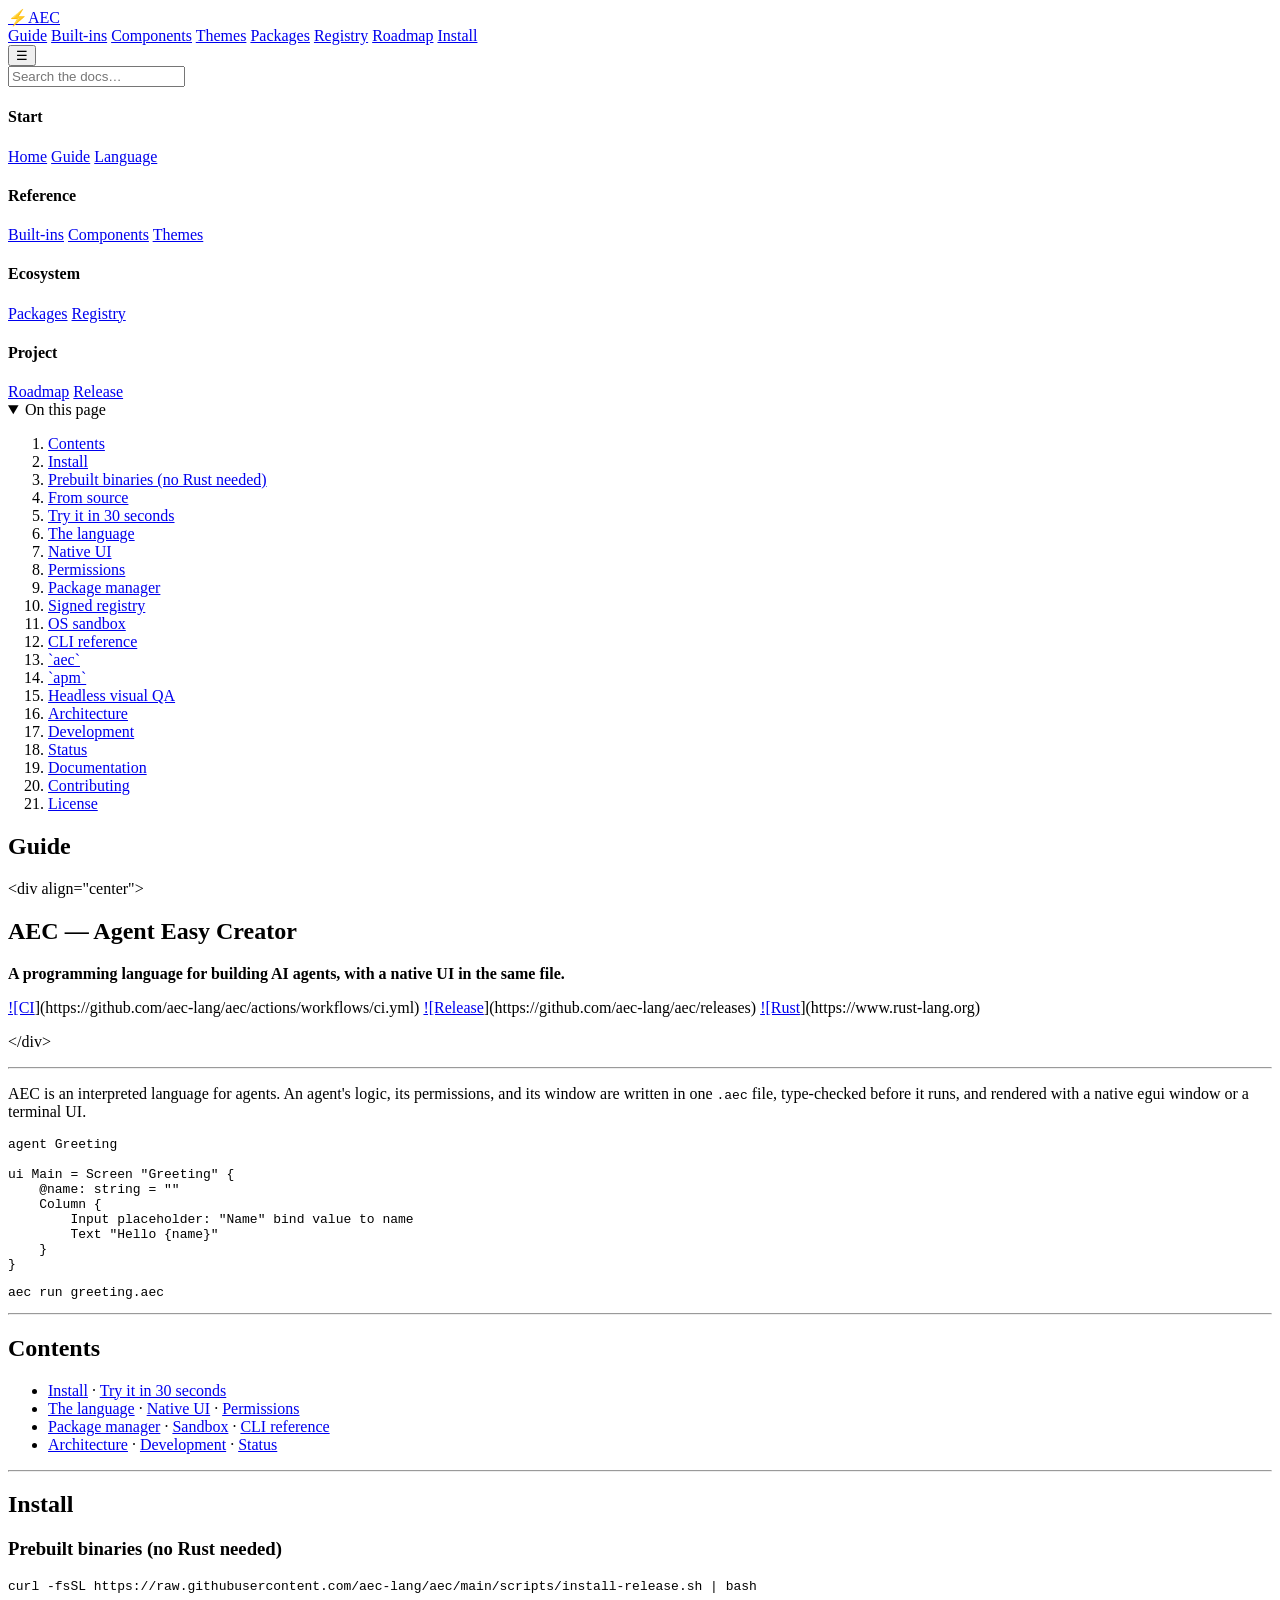
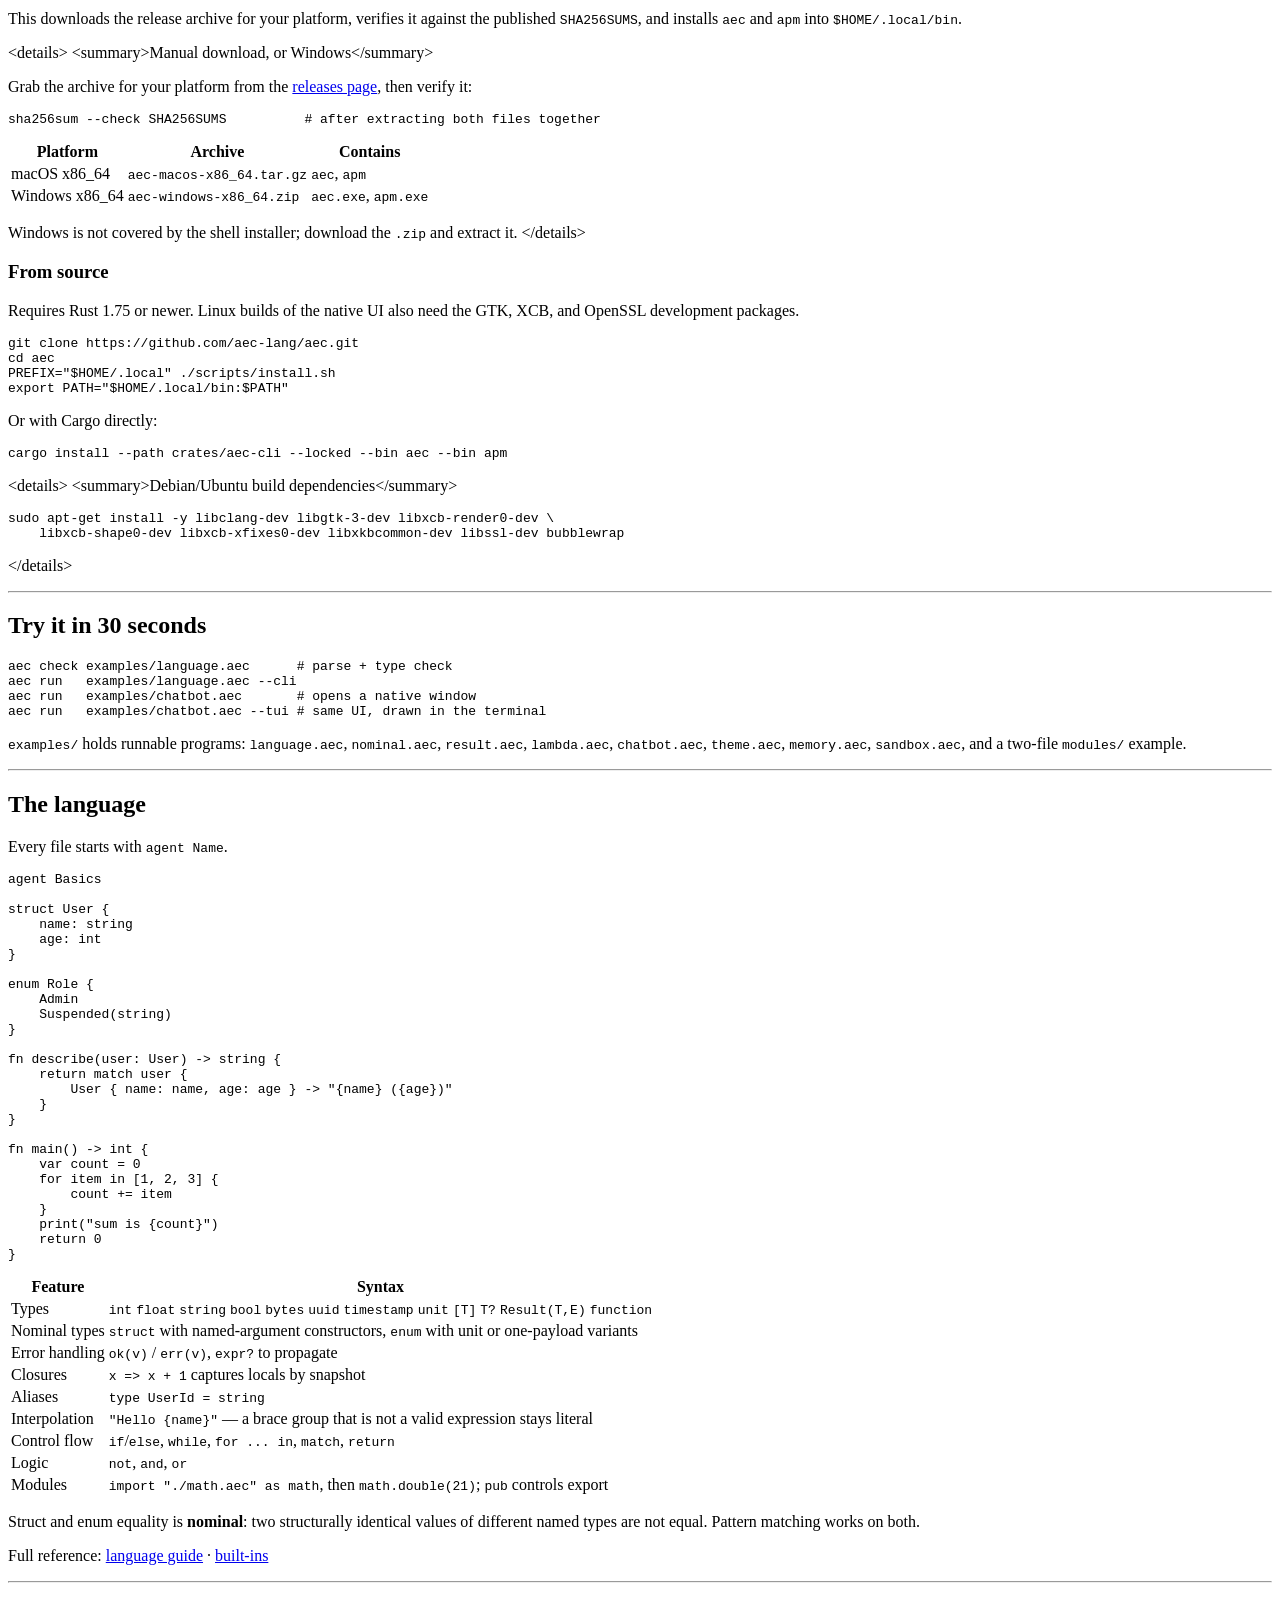
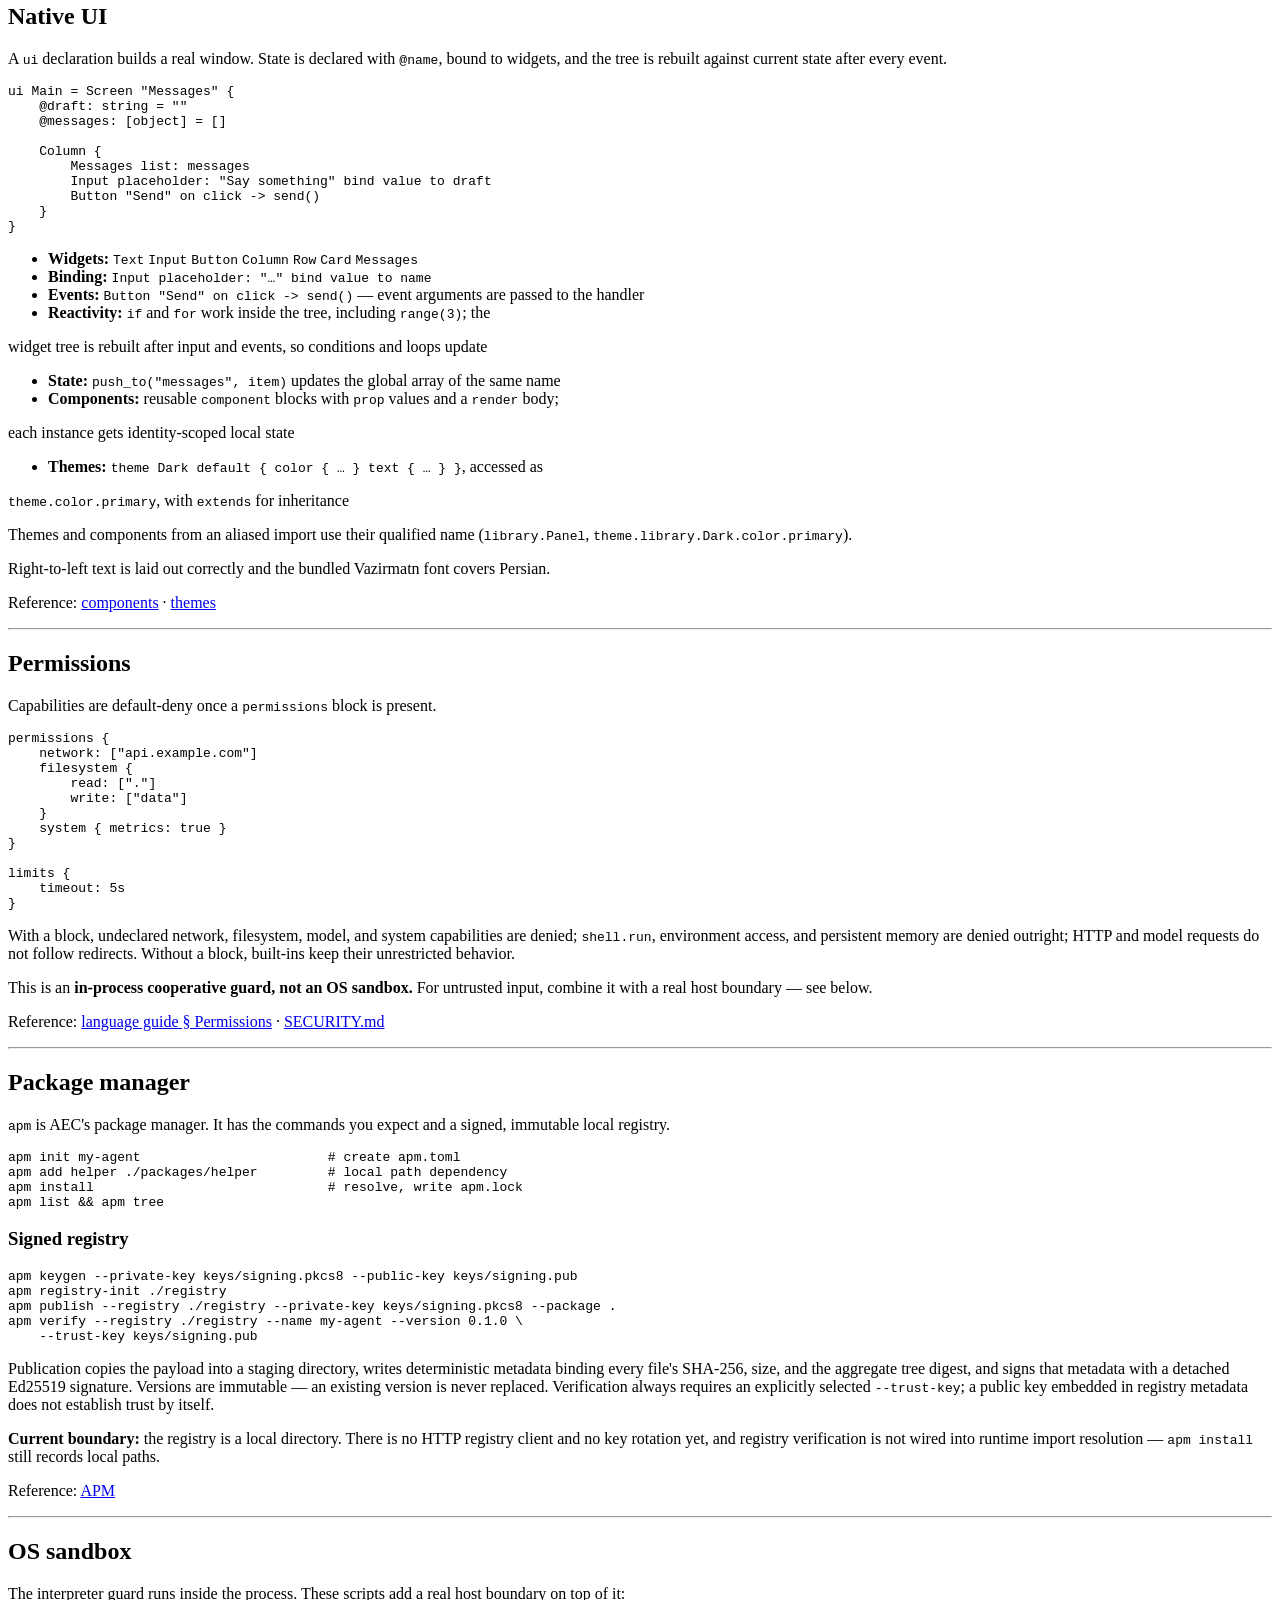
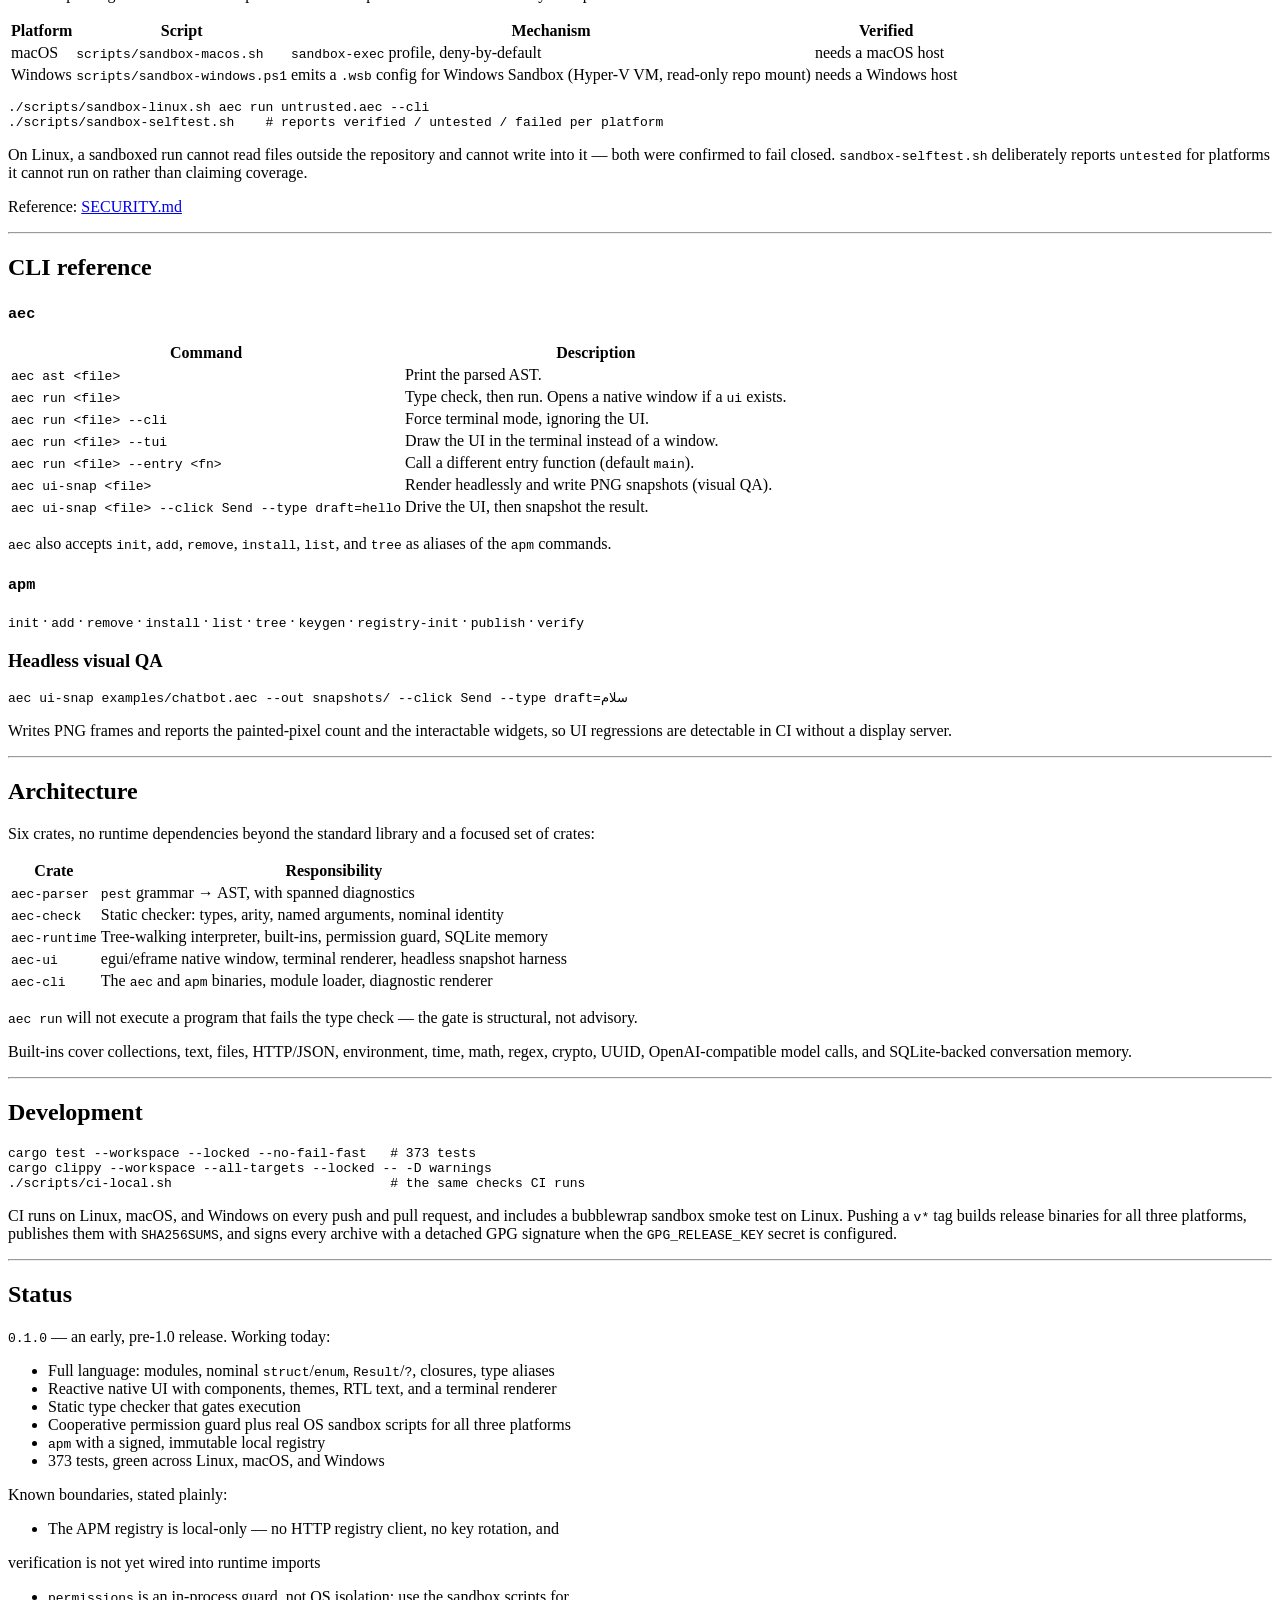
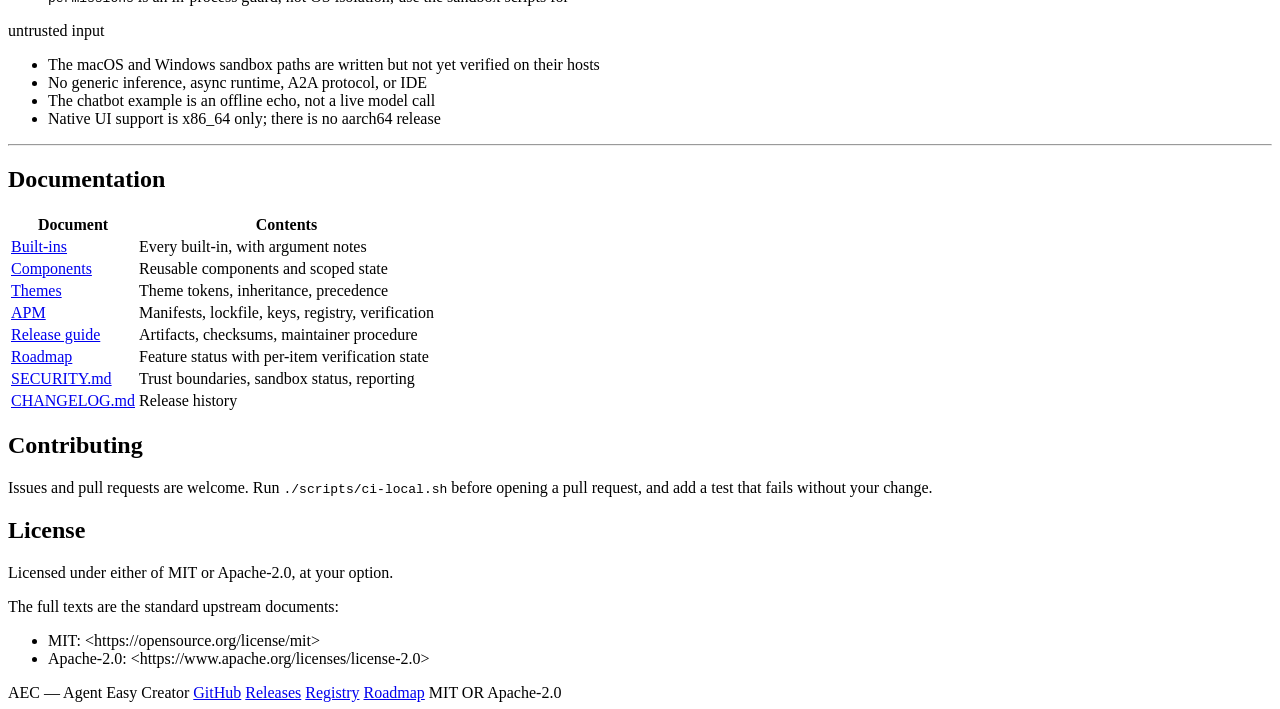
==== website/guide.html @ 6213dba9 "feat: make the release real, and the roadmap honest The previous session reported 100% by editing ro" ====
<!DOCTYPE html>
<html lang="en" dir="ltr">
<head>
<meta charset="utf-8" />
<meta name="viewport" content="width=device-width, initial-scale=1" />
<title>Guide — AEC</title>
<meta name="description" content="Guide for the AEC programming language." />
<link rel="icon" href="data:image/svg+xml,<svg xmlns='http://www.w3.org/2000/svg' viewBox='0 0 100 100'><text y='.9em' font-size='90'>⚡</text></svg>" />
<link rel="stylesheet" href="/assets/site.css" />
</head>
<body>

<header class="nav">
  <a class="brand" href="/"><span class="logo">⚡</span><span>AEC</span></a>
  <nav>
    <a href="/guide.html">Guide</a>
    <a href="/stdlib.html">Built-ins</a>
    <a href="/components.html">Components</a>
    <a href="/themes.html">Themes</a>
    <a href="/apm.html">Packages</a>
    <a href="/registry.html">Registry</a>
    <a href="/roadmap.html">Roadmap</a>
    <a class="cta" href="/guide.html#install">Install</a>
  </nav>
  <button class="burger" id="burger" aria-label="Menu">☰</button>
</header>

<main class="docs">
  <aside class="side">
    <div class="search">
      <input id="q" type="search" placeholder="Search the docs…" autocomplete="off" />
      <div class="results" id="results"></div>
    </div>

    <div class="side-group">
      <h4>Start</h4>
      <nav>
        <a href="/index.html">Home</a>
        <a href="/guide.html">Guide</a>
        <a href="/language.html">Language</a>
      </nav>
    </div>

    <div class="side-group">
      <h4>Reference</h4>
      <nav>
        <a href="/stdlib.html">Built-ins</a>
        <a href="/components.html">Components</a>
        <a href="/themes.html">Themes</a>
      </nav>
    </div>

    <div class="side-group">
      <h4>Ecosystem</h4>
      <nav>
        <a href="/apm.html">Packages</a>
        <a href="/registry.html">Registry</a>
      </nav>
    </div>

    <div class="side-group">
      <h4>Project</h4>
      <nav>
        <a href="/roadmap.html">Roadmap</a>
        <a href="/release.html">Release</a>
      </nav>
    </div>
  </aside>
  <article class="prose">

  <details class="toc" open>
    <summary>On this page</summary>
    <ol>
      <li><a href="#contents">Contents</a></li>
      <li><a href="#install">Install</a></li>
      <li><a href="#prebuilt-binaries-no-rust-needed">Prebuilt binaries (no Rust needed)</a></li>
      <li><a href="#from-source">From source</a></li>
      <li><a href="#try-it-in-30-seconds">Try it in 30 seconds</a></li>
      <li><a href="#the-language">The language</a></li>
      <li><a href="#native-ui">Native UI</a></li>
      <li><a href="#permissions">Permissions</a></li>
      <li><a href="#package-manager">Package manager</a></li>
      <li><a href="#signed-registry">Signed registry</a></li>
      <li><a href="#os-sandbox">OS sandbox</a></li>
      <li><a href="#cli-reference">CLI reference</a></li>
      <li><a href="#aec">`aec`</a></li>
      <li><a href="#apm">`apm`</a></li>
      <li><a href="#headless-visual-qa">Headless visual QA</a></li>
      <li><a href="#architecture">Architecture</a></li>
      <li><a href="#development">Development</a></li>
      <li><a href="#status">Status</a></li>
      <li><a href="#documentation">Documentation</a></li>
      <li><a href="#contributing">Contributing</a></li>
      <li><a href="#license">License</a></li>
    </ol>
  </details>
<h1 id="guide">Guide</h1>
<p>&lt;div align=&quot;center&quot;&gt;</p>
<h1 id="aec-agent-easy-creator">AEC — Agent Easy Creator</h1>
<p><strong>A programming language for building AI agents, with a native UI in the same file.</strong></p>
<p><a href="https://github.com/aec-lang/aec/workflows/AEC%20CI/badge.svg" target="_blank" rel="noopener">![CI</a>](https://github.com/aec-lang/aec/actions/workflows/ci.yml) <a href="https://img.shields.io/github/v/release/aec-lang/aec?label=release" target="_blank" rel="noopener">![Release</a>](https://github.com/aec-lang/aec/releases) <a href="https://img.shields.io/badge/rust-1.75%2B-orange" target="_blank" rel="noopener">![Rust</a>](https://www.rust-lang.org)</p>
<p>&lt;/div&gt;</p>
<hr />
<p>AEC is an interpreted language for agents. An agent's logic, its permissions, and its window are written in one <code>.aec</code> file, type-checked before it runs, and rendered with a native egui window or a terminal UI.</p>
<pre><code class="lang-aec">agent Greeting

ui Main = Screen &quot;Greeting&quot; {
    @name: string = &quot;&quot;
    Column {
        Input placeholder: &quot;Name&quot; bind value to name
        Text &quot;Hello {name}&quot;
    }
}</code></pre>
<pre><code class="lang-sh">aec run greeting.aec</code></pre>
<hr />
<h2 id="contents">Contents</h2>
<ul>
<li><a href="#install">Install</a> · <a href="#try-it-in-30-seconds">Try it in 30 seconds</a></li>
<li><a href="#the-language">The language</a> · <a href="#native-ui">Native UI</a> · <a href="#permissions">Permissions</a></li>
<li><a href="#package-manager">Package manager</a> · <a href="#os-sandbox">Sandbox</a> · <a href="#cli-reference">CLI reference</a></li>
<li><a href="#architecture">Architecture</a> · <a href="#development">Development</a> · <a href="#status">Status</a></li>
</ul>
<hr />
<h2 id="install">Install</h2>
<h3 id="prebuilt-binaries-no-rust-needed">Prebuilt binaries (no Rust needed)</h3>
<pre><code class="lang-sh">curl -fsSL https://raw.githubusercontent.com/aec-lang/aec/main/scripts/install-release.sh | bash</code></pre>
<p>This downloads the release archive for your platform, verifies it against the published <code>SHA256SUMS</code>, and installs <code>aec</code> and <code>apm</code> into <code>$HOME/.local/bin</code>.</p>
<p>&lt;details&gt; &lt;summary&gt;Manual download, or Windows&lt;/summary&gt;</p>
<p>Grab the archive for your platform from the <a href="https://github.com/aec-lang/aec/releases" target="_blank" rel="noopener">releases page</a>, then verify it:</p>
<pre><code class="lang-sh">sha256sum --check SHA256SUMS          # after extracting both files together</code></pre>
<table><thead><tr>
<th>Platform</th>
<th>Archive</th>
<th>Contains</th>
</tr></thead><tbody>
<tr>
<td>macOS x86_64</td>
<td><code>aec-macos-x86_64.tar.gz</code></td>
<td><code>aec</code>, <code>apm</code></td>
</tr>
<tr>
<td>Windows x86_64</td>
<td><code>aec-windows-x86_64.zip</code></td>
<td><code>aec.exe</code>, <code>apm.exe</code></td>
</tr>
</tbody></table>
<p>Windows is not covered by the shell installer; download the <code>.zip</code> and extract it. &lt;/details&gt;</p>
<h3 id="from-source">From source</h3>
<p>Requires Rust 1.75 or newer. Linux builds of the native UI also need the GTK, XCB, and OpenSSL development packages.</p>
<pre><code class="lang-sh">git clone https://github.com/aec-lang/aec.git
cd aec
PREFIX=&quot;$HOME/.local&quot; ./scripts/install.sh
export PATH=&quot;$HOME/.local/bin:$PATH&quot;</code></pre>
<p>Or with Cargo directly:</p>
<pre><code class="lang-sh">cargo install --path crates/aec-cli --locked --bin aec --bin apm</code></pre>
<p>&lt;details&gt; &lt;summary&gt;Debian/Ubuntu build dependencies&lt;/summary&gt;</p>
<pre><code class="lang-sh">sudo apt-get install -y libclang-dev libgtk-3-dev libxcb-render0-dev \
    libxcb-shape0-dev libxcb-xfixes0-dev libxkbcommon-dev libssl-dev bubblewrap</code></pre>
<p>&lt;/details&gt;</p>
<hr />
<h2 id="try-it-in-30-seconds">Try it in 30 seconds</h2>
<pre><code class="lang-sh">aec check examples/language.aec      # parse + type check
aec run   examples/language.aec --cli
aec run   examples/chatbot.aec       # opens a native window
aec run   examples/chatbot.aec --tui # same UI, drawn in the terminal</code></pre>
<p><code>examples/</code> holds runnable programs: <code>language.aec</code>, <code>nominal.aec</code>, <code>result.aec</code>, <code>lambda.aec</code>, <code>chatbot.aec</code>, <code>theme.aec</code>, <code>memory.aec</code>, <code>sandbox.aec</code>, and a two-file <code>modules/</code> example.</p>
<hr />
<h2 id="the-language">The language</h2>
<p>Every file starts with <code>agent Name</code>.</p>
<pre><code class="lang-aec">agent Basics

struct User {
    name: string
    age: int
}

enum Role {
    Admin
    Suspended(string)
}

fn describe(user: User) -&gt; string {
    return match user {
        User { name: name, age: age } -&gt; &quot;{name} ({age})&quot;
    }
}

fn main() -&gt; int {
    var count = 0
    for item in [1, 2, 3] {
        count += item
    }
    print(&quot;sum is {count}&quot;)
    return 0
}</code></pre>
<table><thead><tr>
<th>Feature</th>
<th>Syntax</th>
</tr></thead><tbody>
<tr>
<td>Types</td>
<td><code>int</code> <code>float</code> <code>string</code> <code>bool</code> <code>bytes</code> <code>uuid</code> <code>timestamp</code> <code>unit</code> <code>[T]</code> <code>T?</code> <code>Result(T,E)</code> <code>function</code></td>
</tr>
<tr>
<td>Nominal types</td>
<td><code>struct</code> with named-argument constructors, <code>enum</code> with unit or one-payload variants</td>
</tr>
<tr>
<td>Error handling</td>
<td><code>ok(v)</code> / <code>err(v)</code>, <code>expr?</code> to propagate</td>
</tr>
<tr>
<td>Closures</td>
<td><code>x =&gt; x + 1</code> captures locals by snapshot</td>
</tr>
<tr>
<td>Aliases</td>
<td><code>type UserId = string</code></td>
</tr>
<tr>
<td>Interpolation</td>
<td><code>&quot;Hello {name}&quot;</code> — a brace group that is not a valid expression stays literal</td>
</tr>
<tr>
<td>Control flow</td>
<td><code>if</code>/<code>else</code>, <code>while</code>, <code>for ... in</code>, <code>match</code>, <code>return</code></td>
</tr>
<tr>
<td>Logic</td>
<td><code>not</code>, <code>and</code>, <code>or</code></td>
</tr>
<tr>
<td>Modules</td>
<td><code>import &quot;./math.aec&quot; as math</code>, then <code>math.double(21)</code>; <code>pub</code> controls export</td>
</tr>
</tbody></table>
<p>Struct and enum equality is <strong>nominal</strong>: two structurally identical values of different named types are not equal. Pattern matching works on both.</p>
<p>Full reference: <a href="docs/language.md">language guide</a> · <a href="docs/stdlib.md">built-ins</a></p>
<hr />
<h2 id="native-ui">Native UI</h2>
<p>A <code>ui</code> declaration builds a real window. State is declared with <code>@name</code>, bound to widgets, and the tree is rebuilt against current state after every event.</p>
<pre><code class="lang-aec">ui Main = Screen &quot;Messages&quot; {
    @draft: string = &quot;&quot;
    @messages: [object] = []

    Column {
        Messages list: messages
        Input placeholder: &quot;Say something&quot; bind value to draft
        Button &quot;Send&quot; on click -&gt; send()
    }
}</code></pre>
<ul>
<li><strong>Widgets:</strong> <code>Text</code> <code>Input</code> <code>Button</code> <code>Column</code> <code>Row</code> <code>Card</code> <code>Messages</code></li>
<li><strong>Binding:</strong> <code>Input placeholder: &quot;…&quot; bind value to name</code></li>
<li><strong>Events:</strong> <code>Button &quot;Send&quot; on click -&gt; send()</code> — event arguments are passed to the handler</li>
<li><strong>Reactivity:</strong> <code>if</code> and <code>for</code> work inside the tree, including <code>range(3)</code>; the</li>
</ul>
<p>widget tree is rebuilt after input and events, so conditions and loops update</p>
<ul>
<li><strong>State:</strong> <code>push_to(&quot;messages&quot;, item)</code> updates the global array of the same name</li>
<li><strong>Components:</strong> reusable <code>component</code> blocks with <code>prop</code> values and a <code>render</code> body;</li>
</ul>
<p>each instance gets identity-scoped local state</p>
<ul>
<li><strong>Themes:</strong> <code>theme Dark default { color { … } text { … } }</code>, accessed as</li>
</ul>
<p><code>theme.color.primary</code>, with <code>extends</code> for inheritance</p>
<p>Themes and components from an aliased import use their qualified name (<code>library.Panel</code>, <code>theme.library.Dark.color.primary</code>).</p>
<p>Right-to-left text is laid out correctly and the bundled Vazirmatn font covers Persian.</p>
<p>Reference: <a href="docs/components.md">components</a> · <a href="docs/themes.md">themes</a></p>
<hr />
<h2 id="permissions">Permissions</h2>
<p>Capabilities are default-deny once a <code>permissions</code> block is present.</p>
<pre><code class="lang-aec">permissions {
    network: [&quot;api.example.com&quot;]
    filesystem {
        read: [&quot;.&quot;]
        write: [&quot;data&quot;]
    }
    system { metrics: true }
}

limits {
    timeout: 5s
}</code></pre>
<p>With a block, undeclared network, filesystem, model, and system capabilities are denied; <code>shell.run</code>, environment access, and persistent memory are denied outright; HTTP and model requests do not follow redirects. Without a block, built-ins keep their unrestricted behavior.</p>
<p>This is an <strong>in-process cooperative guard, not an OS sandbox.</strong> For untrusted input, combine it with a real host boundary — see below.</p>
<p>Reference: <a href="docs/language.md#permissions">language guide § Permissions</a> · <a href="SECURITY.md">SECURITY.md</a></p>
<hr />
<h2 id="package-manager">Package manager</h2>
<p><code>apm</code> is AEC's package manager. It has the commands you expect and a signed, immutable local registry.</p>
<pre><code class="lang-sh">apm init my-agent                        # create apm.toml
apm add helper ./packages/helper         # local path dependency
apm install                              # resolve, write apm.lock
apm list &amp;&amp; apm tree</code></pre>
<h3 id="signed-registry">Signed registry</h3>
<pre><code class="lang-sh">apm keygen --private-key keys/signing.pkcs8 --public-key keys/signing.pub
apm registry-init ./registry
apm publish --registry ./registry --private-key keys/signing.pkcs8 --package .
apm verify --registry ./registry --name my-agent --version 0.1.0 \
    --trust-key keys/signing.pub</code></pre>
<p>Publication copies the payload into a staging directory, writes deterministic metadata binding every file's SHA-256, size, and the aggregate tree digest, and signs that metadata with a detached Ed25519 signature. Versions are immutable — an existing version is never replaced. Verification always requires an explicitly selected <code>--trust-key</code>; a public key embedded in registry metadata does not establish trust by itself.</p>
<p><strong>Current boundary:</strong> the registry is a local directory. There is no HTTP registry client and no key rotation yet, and registry verification is not wired into runtime import resolution — <code>apm install</code> still records local paths.</p>
<p>Reference: <a href="docs/apm.md">APM</a></p>
<hr />
<h2 id="os-sandbox">OS sandbox</h2>
<p>The interpreter guard runs inside the process. These scripts add a real host boundary on top of it:</p>
<table><thead><tr>
<th>Platform</th>
<th>Script</th>
<th>Mechanism</th>
<th>Verified</th>
</tr></thead><tbody>
<tr>
<td>macOS</td>
<td><code>scripts/sandbox-macos.sh</code></td>
<td><code>sandbox-exec</code> profile, deny-by-default</td>
<td>needs a macOS host</td>
</tr>
<tr>
<td>Windows</td>
<td><code>scripts/sandbox-windows.ps1</code></td>
<td>emits a <code>.wsb</code> config for Windows Sandbox (Hyper-V VM, read-only repo mount)</td>
<td>needs a Windows host</td>
</tr>
</tbody></table>
<pre><code class="lang-sh">./scripts/sandbox-linux.sh aec run untrusted.aec --cli
./scripts/sandbox-selftest.sh    # reports verified / untested / failed per platform</code></pre>
<p>On Linux, a sandboxed run cannot read files outside the repository and cannot write into it — both were confirmed to fail closed. <code>sandbox-selftest.sh</code> deliberately reports <code>untested</code> for platforms it cannot run on rather than claiming coverage.</p>
<p>Reference: <a href="SECURITY.md">SECURITY.md</a></p>
<hr />
<h2 id="cli-reference">CLI reference</h2>
<h3 id="aec"><code>aec</code></h3>
<table><thead><tr>
<th>Command</th>
<th>Description</th>
</tr></thead><tbody>
<tr>
<td><code>aec ast &lt;file&gt;</code></td>
<td>Print the parsed AST.</td>
</tr>
<tr>
<td><code>aec run &lt;file&gt;</code></td>
<td>Type check, then run. Opens a native window if a <code>ui</code> exists.</td>
</tr>
<tr>
<td><code>aec run &lt;file&gt; --cli</code></td>
<td>Force terminal mode, ignoring the UI.</td>
</tr>
<tr>
<td><code>aec run &lt;file&gt; --tui</code></td>
<td>Draw the UI in the terminal instead of a window.</td>
</tr>
<tr>
<td><code>aec run &lt;file&gt; --entry &lt;fn&gt;</code></td>
<td>Call a different entry function (default <code>main</code>).</td>
</tr>
<tr>
<td><code>aec ui-snap &lt;file&gt;</code></td>
<td>Render headlessly and write PNG snapshots (visual QA).</td>
</tr>
<tr>
<td><code>aec ui-snap &lt;file&gt; --click Send --type draft=hello</code></td>
<td>Drive the UI, then snapshot the result.</td>
</tr>
</tbody></table>
<p><code>aec</code> also accepts <code>init</code>, <code>add</code>, <code>remove</code>, <code>install</code>, <code>list</code>, and <code>tree</code> as aliases of the <code>apm</code> commands.</p>
<h3 id="apm"><code>apm</code></h3>
<p><code>init</code> · <code>add</code> · <code>remove</code> · <code>install</code> · <code>list</code> · <code>tree</code> · <code>keygen</code> · <code>registry-init</code> · <code>publish</code> · <code>verify</code></p>
<h3 id="headless-visual-qa">Headless visual QA</h3>
<pre><code class="lang-sh">aec ui-snap examples/chatbot.aec --out snapshots/ --click Send --type draft=سلام</code></pre>
<p>Writes PNG frames and reports the painted-pixel count and the interactable widgets, so UI regressions are detectable in CI without a display server.</p>
<hr />
<h2 id="architecture">Architecture</h2>
<p>Six crates, no runtime dependencies beyond the standard library and a focused set of crates:</p>
<table><thead><tr>
<th>Crate</th>
<th>Responsibility</th>
</tr></thead><tbody>
<tr>
<td><code>aec-parser</code></td>
<td><code>pest</code> grammar → AST, with spanned diagnostics</td>
</tr>
<tr>
<td><code>aec-check</code></td>
<td>Static checker: types, arity, named arguments, nominal identity</td>
</tr>
<tr>
<td><code>aec-runtime</code></td>
<td>Tree-walking interpreter, built-ins, permission guard, SQLite memory</td>
</tr>
<tr>
<td><code>aec-ui</code></td>
<td>egui/eframe native window, terminal renderer, headless snapshot harness</td>
</tr>
<tr>
<td><code>aec-cli</code></td>
<td>The <code>aec</code> and <code>apm</code> binaries, module loader, diagnostic renderer</td>
</tr>
</tbody></table>
<p><code>aec run</code> will not execute a program that fails the type check — the gate is structural, not advisory.</p>
<p>Built-ins cover collections, text, files, HTTP/JSON, environment, time, math, regex, crypto, UUID, OpenAI-compatible model calls, and SQLite-backed conversation memory.</p>
<hr />
<h2 id="development">Development</h2>
<pre><code class="lang-sh">cargo test --workspace --locked --no-fail-fast   # 373 tests
cargo clippy --workspace --all-targets --locked -- -D warnings
./scripts/ci-local.sh                            # the same checks CI runs</code></pre>
<p>CI runs on Linux, macOS, and Windows on every push and pull request, and includes a bubblewrap sandbox smoke test on Linux. Pushing a <code>v*</code> tag builds release binaries for all three platforms, publishes them with <code>SHA256SUMS</code>, and signs every archive with a detached GPG signature when the <code>GPG_RELEASE_KEY</code> secret is configured.</p>
<hr />
<h2 id="status">Status</h2>
<p><code>0.1.0</code> — an early, pre-1.0 release. Working today:</p>
<ul>
<li>Full language: modules, nominal <code>struct</code>/<code>enum</code>, <code>Result</code>/<code>?</code>, closures, type aliases</li>
<li>Reactive native UI with components, themes, RTL text, and a terminal renderer</li>
<li>Static type checker that gates execution</li>
<li>Cooperative permission guard plus real OS sandbox scripts for all three platforms</li>
<li><code>apm</code> with a signed, immutable local registry</li>
<li>373 tests, green across Linux, macOS, and Windows</li>
</ul>
<p>Known boundaries, stated plainly:</p>
<ul>
<li>The APM registry is local-only — no HTTP registry client, no key rotation, and</li>
</ul>
<p>verification is not yet wired into runtime imports</p>
<ul>
<li><code>permissions</code> is an in-process guard, not OS isolation; use the sandbox scripts for</li>
</ul>
<p>untrusted input</p>
<ul>
<li>The macOS and Windows sandbox paths are written but not yet verified on their hosts</li>
<li>No generic inference, async runtime, A2A protocol, or IDE</li>
<li>The chatbot example is an offline echo, not a live model call</li>
<li>Native UI support is x86_64 only; there is no aarch64 release</li>
</ul>
<hr />
<h2 id="documentation">Documentation</h2>
<table><thead><tr>
<th>Document</th>
<th>Contents</th>
</tr></thead><tbody>
<tr>
<td><a href="docs/stdlib.md">Built-ins</a></td>
<td>Every built-in, with argument notes</td>
</tr>
<tr>
<td><a href="docs/components.md">Components</a></td>
<td>Reusable components and scoped state</td>
</tr>
<tr>
<td><a href="docs/themes.md">Themes</a></td>
<td>Theme tokens, inheritance, precedence</td>
</tr>
<tr>
<td><a href="docs/apm.md">APM</a></td>
<td>Manifests, lockfile, keys, registry, verification</td>
</tr>
<tr>
<td><a href="docs/release.md">Release guide</a></td>
<td>Artifacts, checksums, maintainer procedure</td>
</tr>
<tr>
<td><a href="docs/roadmap.html">Roadmap</a></td>
<td>Feature status with per-item verification state</td>
</tr>
<tr>
<td><a href="SECURITY.md">SECURITY.md</a></td>
<td>Trust boundaries, sandbox status, reporting</td>
</tr>
<tr>
<td><a href="CHANGELOG.md">CHANGELOG.md</a></td>
<td>Release history</td>
</tr>
</tbody></table>
<h2 id="contributing">Contributing</h2>
<p>Issues and pull requests are welcome. Run <code>./scripts/ci-local.sh</code> before opening a pull request, and add a test that fails without your change.</p>
<h2 id="license">License</h2>
<p>Licensed under either of MIT or Apache-2.0, at your option.</p>
<p>The full texts are the standard upstream documents:</p>
<ul>
<li>MIT: &lt;https://opensource.org/license/mit&gt;</li>
<li>Apache-2.0: &lt;https://www.apache.org/licenses/license-2.0&gt;</li>
</ul>
  </article>
</main>

<footer>
  <div class="foot">
    <span>AEC — Agent Easy Creator</span>
    <span class="links">
      <a href="https://github.com/aec-lang/aec">GitHub</a>
      <a href="https://github.com/aec-lang/aec/releases">Releases</a>
      <a href="/registry.html">Registry</a>
      <a href="/roadmap.html">Roadmap</a>
    </span>
    <span class="lic">MIT OR Apache-2.0</span>
  </div>
</footer>

<script>window.AEC_INDEX = [{"url":"/guide.html","anchor":"","title":"Guide","text":"<div align=\"center\" AEC — Agent Easy Creator A programming language for building AI agents, with a native UI in the same file. </div AEC is an interpreted language for agents. An agent's logic, its permissions, and its window are written in one .aec file, type checked before it runs, and rendered with a native egui window or a terminal UI. Contents Install · Try it in 30 seconds The language · Native UI · Permissions Package manager · Sandbox · CLI reference Architecture · Development · Status Install Prebuilt binaries (no Rust needed) This downloads the release archive for your platform, verifies it against the published SHA256SUMS, and installs aec and apm into $HOME/.local/bin. <details <summary Manual download, or Windows</summary Grab the archive for your platform from the releases page, then verify it: Platform Archive Contains Linux x86 64 aec linux x86 64.tar.gz aec, apm macOS x86 64 aec macos x86 64.tar.gz aec, apm Windows x86 64 aec windows x86 64.zip aec.exe, apm.exe Windows is not covered by the shell installer; download the .zip and extract it. </details From source Requires Rust 1.75 or newer. Linux builds of the native UI also need the GTK, XCB, and OpenSSL developme"},{"url":"/guide.html","anchor":"contents","title":"Guide › Contents","text":"<div align=\"center\" AEC — Agent Easy Creator A programming language for building AI agents, with a native UI in the same file. </div AEC is an interpreted language for agents. An agent's logic, its permissions, and its window are written in one .aec file, type checked before it runs, and rendered with a native egui window or a terminal UI. Contents Install · Try it in 30 seconds The language · Native UI · Permissions Package manager · Sandbox · CLI reference Architecture · Development · Status Install Prebuilt binaries (no Rust needed) This downloads the release archive for your platform, veri"},{"url":"/guide.html","anchor":"install","title":"Guide › Install","text":"<div align=\"center\" AEC — Agent Easy Creator A programming language for building AI agents, with a native UI in the same file. </div AEC is an interpreted language for agents. An agent's logic, its permissions, and its window are written in one .aec file, type checked before it runs, and rendered with a native egui window or a terminal UI. Contents Install · Try it in 30 seconds The language · Native UI · Permissions Package manager · Sandbox · CLI reference Architecture · Development · Status Install Prebuilt binaries (no Rust needed) This downloads the release archive for your platform, veri"},{"url":"/guide.html","anchor":"try-it-in-30-seconds","title":"Guide › Try it in 30 seconds","text":"<div align=\"center\" AEC — Agent Easy Creator A programming language for building AI agents, with a native UI in the same file. </div AEC is an interpreted language for agents. An agent's logic, its permissions, and its window are written in one .aec file, type checked before it runs, and rendered with a native egui window or a terminal UI. Contents Install · Try it in 30 seconds The language · Native UI · Permissions Package manager · Sandbox · CLI reference Architecture · Development · Status Install Prebuilt binaries (no Rust needed) This downloads the release archive for your platform, veri"},{"url":"/guide.html","anchor":"the-language","title":"Guide › The language","text":"<div align=\"center\" AEC — Agent Easy Creator A programming language for building AI agents, with a native UI in the same file. </div AEC is an interpreted language for agents. An agent's logic, its permissions, and its window are written in one .aec file, type checked before it runs, and rendered with a native egui window or a terminal UI. Contents Install · Try it in 30 seconds The language · Native UI · Permissions Package manager · Sandbox · CLI reference Architecture · Development · Status Install Prebuilt binaries (no Rust needed) This downloads the release archive for your platform, veri"},{"url":"/guide.html","anchor":"native-ui","title":"Guide › Native UI","text":"<div align=\"center\" AEC — Agent Easy Creator A programming language for building AI agents, with a native UI in the same file. </div AEC is an interpreted language for agents. An agent's logic, its permissions, and its window are written in one .aec file, type checked before it runs, and rendered with a native egui window or a terminal UI. Contents Install · Try it in 30 seconds The language · Native UI · Permissions Package manager · Sandbox · CLI reference Architecture · Development · Status Install Prebuilt binaries (no Rust needed) This downloads the release archive for your platform, veri"},{"url":"/guide.html","anchor":"permissions","title":"Guide › Permissions","text":"<div align=\"center\" AEC — Agent Easy Creator A programming language for building AI agents, with a native UI in the same file. </div AEC is an interpreted language for agents. An agent's logic, its permissions, and its window are written in one .aec file, type checked before it runs, and rendered with a native egui window or a terminal UI. Contents Install · Try it in 30 seconds The language · Native UI · Permissions Package manager · Sandbox · CLI reference Architecture · Development · Status Install Prebuilt binaries (no Rust needed) This downloads the release archive for your platform, veri"},{"url":"/guide.html","anchor":"package-manager","title":"Guide › Package manager","text":"<div align=\"center\" AEC — Agent Easy Creator A programming language for building AI agents, with a native UI in the same file. </div AEC is an interpreted language for agents. An agent's logic, its permissions, and its window are written in one .aec file, type checked before it runs, and rendered with a native egui window or a terminal UI. Contents Install · Try it in 30 seconds The language · Native UI · Permissions Package manager · Sandbox · CLI reference Architecture · Development · Status Install Prebuilt binaries (no Rust needed) This downloads the release archive for your platform, veri"},{"url":"/guide.html","anchor":"os-sandbox","title":"Guide › OS sandbox","text":"<div align=\"center\" AEC — Agent Easy Creator A programming language for building AI agents, with a native UI in the same file. </div AEC is an interpreted language for agents. An agent's logic, its permissions, and its window are written in one .aec file, type checked before it runs, and rendered with a native egui window or a terminal UI. Contents Install · Try it in 30 seconds The language · Native UI · Permissions Package manager · Sandbox · CLI reference Architecture · Development · Status Install Prebuilt binaries (no Rust needed) This downloads the release archive for your platform, veri"},{"url":"/guide.html","anchor":"cli-reference","title":"Guide › CLI reference","text":"<div align=\"center\" AEC — Agent Easy Creator A programming language for building AI agents, with a native UI in the same file. </div AEC is an interpreted language for agents. An agent's logic, its permissions, and its window are written in one .aec file, type checked before it runs, and rendered with a native egui window or a terminal UI. Contents Install · Try it in 30 seconds The language · Native UI · Permissions Package manager · Sandbox · CLI reference Architecture · Development · Status Install Prebuilt binaries (no Rust needed) This downloads the release archive for your platform, veri"},{"url":"/guide.html","anchor":"architecture","title":"Guide › Architecture","text":"<div align=\"center\" AEC — Agent Easy Creator A programming language for building AI agents, with a native UI in the same file. </div AEC is an interpreted language for agents. An agent's logic, its permissions, and its window are written in one .aec file, type checked before it runs, and rendered with a native egui window or a terminal UI. Contents Install · Try it in 30 seconds The language · Native UI · Permissions Package manager · Sandbox · CLI reference Architecture · Development · Status Install Prebuilt binaries (no Rust needed) This downloads the release archive for your platform, veri"},{"url":"/guide.html","anchor":"development","title":"Guide › Development","text":"<div align=\"center\" AEC — Agent Easy Creator A programming language for building AI agents, with a native UI in the same file. </div AEC is an interpreted language for agents. An agent's logic, its permissions, and its window are written in one .aec file, type checked before it runs, and rendered with a native egui window or a terminal UI. Contents Install · Try it in 30 seconds The language · Native UI · Permissions Package manager · Sandbox · CLI reference Architecture · Development · Status Install Prebuilt binaries (no Rust needed) This downloads the release archive for your platform, veri"},{"url":"/guide.html","anchor":"status","title":"Guide › Status","text":"<div align=\"center\" AEC — Agent Easy Creator A programming language for building AI agents, with a native UI in the same file. </div AEC is an interpreted language for agents. An agent's logic, its permissions, and its window are written in one .aec file, type checked before it runs, and rendered with a native egui window or a terminal UI. Contents Install · Try it in 30 seconds The language · Native UI · Permissions Package manager · Sandbox · CLI reference Architecture · Development · Status Install Prebuilt binaries (no Rust needed) This downloads the release archive for your platform, veri"},{"url":"/guide.html","anchor":"documentation","title":"Guide › Documentation","text":"<div align=\"center\" AEC — Agent Easy Creator A programming language for building AI agents, with a native UI in the same file. </div AEC is an interpreted language for agents. An agent's logic, its permissions, and its window are written in one .aec file, type checked before it runs, and rendered with a native egui window or a terminal UI. Contents Install · Try it in 30 seconds The language · Native UI · Permissions Package manager · Sandbox · CLI reference Architecture · Development · Status Install Prebuilt binaries (no Rust needed) This downloads the release archive for your platform, veri"},{"url":"/guide.html","anchor":"contributing","title":"Guide › Contributing","text":"<div align=\"center\" AEC — Agent Easy Creator A programming language for building AI agents, with a native UI in the same file. </div AEC is an interpreted language for agents. An agent's logic, its permissions, and its window are written in one .aec file, type checked before it runs, and rendered with a native egui window or a terminal UI. Contents Install · Try it in 30 seconds The language · Native UI · Permissions Package manager · Sandbox · CLI reference Architecture · Development · Status Install Prebuilt binaries (no Rust needed) This downloads the release archive for your platform, veri"},{"url":"/guide.html","anchor":"license","title":"Guide › License","text":"<div align=\"center\" AEC — Agent Easy Creator A programming language for building AI agents, with a native UI in the same file. </div AEC is an interpreted language for agents. An agent's logic, its permissions, and its window are written in one .aec file, type checked before it runs, and rendered with a native egui window or a terminal UI. Contents Install · Try it in 30 seconds The language · Native UI · Permissions Package manager · Sandbox · CLI reference Architecture · Development · Status Install Prebuilt binaries (no Rust needed) This downloads the release archive for your platform, veri"},{"url":"/language.html","anchor":"","title":"Language reference","text":"AEC language guide Each source file starts with agent Name. A CLI entry point is usually fn main() int. Run cargo run p aec cli check path/to/file.aec before executing a program. Files and imports The imported file also starts with an agent header. Paths are resolved relative to the importing file. The CLI loads transitive imports once, rejects cycles, duplicate declarations, and checks the combined program. An unaliased import keeps the legacy flat namespace. Use pub on declarations that should be exposed through an alias; private functions, models, components, themes, and type aliases stay inside their module: Alias exports are explicit and private declarations are not exposed under the alias. Permissions and limits must be declared in the entry file; an imported file cannot override them. See examples/modules/. Values, bindings, and control flow let is immutable and var can be assigned to. A declared type uses name: type; functions use type. Types include int, float, string, bool, bytes, uuid, timestamp, unit, [type], type?, Result(type, type), and function. Literals include none, arrays, objects, durations such as 10s, and strings. Strings evaluate valid expressions in braces: "},{"url":"/language.html","anchor":"files-and-imports","title":"Language reference › Files and imports","text":"AEC language guide Each source file starts with agent Name. A CLI entry point is usually fn main() int. Run cargo run p aec cli check path/to/file.aec before executing a program. Files and imports The imported file also starts with an agent header. Paths are resolved relative to the importing file. The CLI loads transitive imports once, rejects cycles, duplicate declarations, and checks the combined program. An unaliased import keeps the legacy flat namespace. Use pub on declarations that should be exposed through an alias; private functions, models, components, themes, and type aliases stay i"},{"url":"/language.html","anchor":"values-bindings-and-control-flow","title":"Language reference › Values, bindings, and control flow","text":"AEC language guide Each source file starts with agent Name. A CLI entry point is usually fn main() int. Run cargo run p aec cli check path/to/file.aec before executing a program. Files and imports The imported file also starts with an agent header. Paths are resolved relative to the importing file. The CLI loads transitive imports once, rejects cycles, duplicate declarations, and checks the combined program. An unaliased import keeps the legacy flat namespace. Use pub on declarations that should be exposed through an alias; private functions, models, components, themes, and type aliases stay i"},{"url":"/language.html","anchor":"ui","title":"Language reference › UI","text":"AEC language guide Each source file starts with agent Name. A CLI entry point is usually fn main() int. Run cargo run p aec cli check path/to/file.aec before executing a program. Files and imports The imported file also starts with an agent header. Paths are resolved relative to the importing file. The CLI loads transitive imports once, rejects cycles, duplicate declarations, and checks the combined program. An unaliased import keeps the legacy flat namespace. Use pub on declarations that should be exposed through an alias; private functions, models, components, themes, and type aliases stay i"},{"url":"/language.html","anchor":"permissions","title":"Language reference › Permissions","text":"AEC language guide Each source file starts with agent Name. A CLI entry point is usually fn main() int. Run cargo run p aec cli check path/to/file.aec before executing a program. Files and imports The imported file also starts with an agent header. Paths are resolved relative to the importing file. The CLI loads transitive imports once, rejects cycles, duplicate declarations, and checks the combined program. An unaliased import keeps the legacy flat namespace. Use pub on declarations that should be exposed through an alias; private functions, models, components, themes, and type aliases stay i"},{"url":"/stdlib.html","anchor":"","title":"Built-in functions","text":"Built in functions Calls generally accept both dotted and underscored names, for example file.read(path) and file read(path). User defined pub declarations are exposed through their import alias (for example models.primary.think(...)); private declarations remain module local. The runtime validates argument counts before dispatch; the table below is the supported surface. Group Common calls Description Core print(...), len(value), str(value), int(value), float(value), bool(value) Output and conversion; print accepts any number of values Text upper, lower, trim, split, join, contains, replace, starts with, ends with String operations Collections push, push to, pop, sort, reverse, first, last, slice, range, keys, values, has Arrays and objects Results ok(value), err(value), is ok(value), is err(value) Result construction and inspection Files file.read, file.write, file.append, file.exists, file.delete, file.copy, file.mkdir, file.size, file.list dir Local file operations HTTP / JSON http.get, http.post, http.put, http.delete, json.parse, json.stringify Requests and JSON Environment env.get, env.set, sys.info, sys.args, sys.env all Process environment Time / math time.now ms, time.now"},{"url":"/components.html","anchor":"","title":"UI components","text":"UI components Declare a reusable component with props and a render body: Props are evaluated using the parent UI state. Each component instance receives an identity scoped local state map; its local @state is not inserted into the parent screen state. Local state is retained while the instance remains mounted and is discarded when a rebuild removes that instance. Screen level state is synchronized with the interpreter around events. Recursive component expansion is guarded. Public components imported with an alias are addressed as library.Component; private module components are available only inside their module. For a themed example, see examples/theme.aec."},{"url":"/themes.html","anchor":"","title":"Themes and styles","text":"Themes and styles Use theme Name default to select the active theme, or let the only declared theme become active. theme Ocean extends Dark inherits tokens and overrides entries it defines. Access tokens as theme.group.token. The renderer uses color.background for the panel, color.surface for cards, and color.text, text.size, text.weight as text defaults when available. Inline element properties override a style block. Missing tokens are ignored during rendering. See examples/theme.aec for a larger example."},{"url":"/apm.html","anchor":"","title":"Package manager","text":"APM APM is the AEC package manager. Its dependency commands continue to manage local path dependencies, and the MVP now supports a secure, offline, directory based package registry. There is no HTTP client or daemon. Local path dependencies Create or update apm.toml: apm init creates a manifest with a validated package name and version. apm add records a canonical local path in the manifest. apm install structurally validates every local dependency, reads its optional apm.toml, and writes the deterministic apm.lock file. apm list prints resolved names, versions, and paths; apm tree detects local cycles. apm remove updates the manifest and refreshes an existing lockfile. A manifest uses this format: Package names may contain ASCII letters, numbers, , and . Versions accept simple semantic version like strings such as 0.1.0 or 1.0.0 beta. The lockfile remains a local path lockfile and should be committed with the project. Registry publication and verification do not change this lockfile behavior or resolve registry dependencies yet. Signing keys Generate an unencrypted Ed25519 PKCS 8 v2 private key and a lowercase hexadecimal public key: The private key is written only to the requeste"},{"url":"/apm.html","anchor":"local-path-dependencies","title":"Package manager › Local path dependencies","text":"APM APM is the AEC package manager. Its dependency commands continue to manage local path dependencies, and the MVP now supports a secure, offline, directory based package registry. There is no HTTP client or daemon. Local path dependencies Create or update apm.toml: apm init creates a manifest with a validated package name and version. apm add records a canonical local path in the manifest. apm install structurally validates every local dependency, reads its optional apm.toml, and writes the deterministic apm.lock file. apm list prints resolved names, versions, and paths; apm tree detects loc"},{"url":"/apm.html","anchor":"signing-keys","title":"Package manager › Signing keys","text":"APM APM is the AEC package manager. Its dependency commands continue to manage local path dependencies, and the MVP now supports a secure, offline, directory based package registry. There is no HTTP client or daemon. Local path dependencies Create or update apm.toml: apm init creates a manifest with a validated package name and version. apm add records a canonical local path in the manifest. apm install structurally validates every local dependency, reads its optional apm.toml, and writes the deterministic apm.lock file. apm list prints resolved names, versions, and paths; apm tree detects loc"},{"url":"/apm.html","anchor":"local-registry","title":"Package manager › Local registry","text":"APM APM is the AEC package manager. Its dependency commands continue to manage local path dependencies, and the MVP now supports a secure, offline, directory based package registry. There is no HTTP client or daemon. Local path dependencies Create or update apm.toml: apm init creates a manifest with a validated package name and version. apm add records a canonical local path in the manifest. apm install structurally validates every local dependency, reads its optional apm.toml, and writes the deterministic apm.lock file. apm list prints resolved names, versions, and paths; apm tree detects loc"},{"url":"/release.html","anchor":"","title":"Release guide","text":"AEC release guide AEC 0.1.0 is the first release candidate for the interpreted language, native UI runtime, and local package tooling. The release unit contains the aec interpreter CLI, the apm package manager, source crates, examples, and documentation. Install from a checkout Rust and Cargo are required. From the repository root: Use offline only when the locked dependencies are already cached. Omit it for a normal first installation. The script installs both binaries into $PREFIX/bin; the default is Cargo's home directory. The equivalent manual command is: Verify a source build before installing: Release artifacts A tag matching v runs .github/workflows/release.yml. The workflow runs the locked workspace checks on Linux, macOS, and Windows, builds release binaries, and attaches these archives: Platform Archive Contents Linux x86 64 aec linux x86 64.tar.gz aec, apm macOS x86 64 aec macos x86 64.tar.gz aec, apm Windows x86 64 aec windows x86 64.zip aec.exe, apm.exe Every release also includes SHA256SUMS. Verify the downloaded archive before extracting it: The release workflow provides integrity checksums and reproducible build steps. It does not claim a detached signature for the "},{"url":"/release.html","anchor":"install-from-a-checkout","title":"Release guide › Install from a checkout","text":"AEC release guide AEC 0.1.0 is the first release candidate for the interpreted language, native UI runtime, and local package tooling. The release unit contains the aec interpreter CLI, the apm package manager, source crates, examples, and documentation. Install from a checkout Rust and Cargo are required. From the repository root: Use offline only when the locked dependencies are already cached. Omit it for a normal first installation. The script installs both binaries into $PREFIX/bin; the default is Cargo's home directory. The equivalent manual command is: Verify a source build before insta"},{"url":"/release.html","anchor":"release-artifacts","title":"Release guide › Release artifacts","text":"AEC release guide AEC 0.1.0 is the first release candidate for the interpreted language, native UI runtime, and local package tooling. The release unit contains the aec interpreter CLI, the apm package manager, source crates, examples, and documentation. Install from a checkout Rust and Cargo are required. From the repository root: Use offline only when the locked dependencies are already cached. Omit it for a normal first installation. The script installs both binaries into $PREFIX/bin; the default is Cargo's home directory. The equivalent manual command is: Verify a source build before insta"},{"url":"/release.html","anchor":"maintainer-release-procedure","title":"Release guide › Maintainer release procedure","text":"AEC release guide AEC 0.1.0 is the first release candidate for the interpreted language, native UI runtime, and local package tooling. The release unit contains the aec interpreter CLI, the apm package manager, source crates, examples, and documentation. Install from a checkout Rust and Cargo are required. From the repository root: Use offline only when the locked dependencies are already cached. Omit it for a normal first installation. The script installs both binaries into $PREFIX/bin; the default is Cargo's home directory. The equivalent manual command is: Verify a source build before insta"},{"url":"/release.html","anchor":"current-release-boundaries","title":"Release guide › Current release boundaries","text":"AEC release guide AEC 0.1.0 is the first release candidate for the interpreted language, native UI runtime, and local package tooling. The release unit contains the aec interpreter CLI, the apm package manager, source crates, examples, and documentation. Install from a checkout Rust and Cargo are required. From the repository root: Use offline only when the locked dependencies are already cached. Omit it for a normal first installation. The script installs both binaries into $PREFIX/bin; the default is Cargo's home directory. The equivalent manual command is: Verify a source build before insta"},{"url":"/presentation.html","anchor":"","title":"ارائه (فارسی)","text":"AEC — زبانی برای ساخت ایجنت‌های قابل‌استفاده متن معرفی برای شرکت‌های بزرگ، تیم‌های هوش مصنوعی، توسعه‌دهندگان و حامیان استعدادهای جوان سازنده: محمدمهدی علوی نسخهٔ ارائه: ۲۵ سپتامبر ۲۰۲۶ یادداشت شفافیت: این متن هم محصولی را که امروز واقعاً در مخزن و آزمون‌های محلی وجود دارد معرفی می‌کند، هم چشم‌انداز کامل آن را. دو بخش را عمداً از هم جدا کرده‌ایم. سن ۱۳ سال و زمان ساخت اولیهٔ حدود سه روز، مطابق گفتهٔ خود سازنده است؛ سن و بازهٔ زمانی را به‌عنوان ادعای مستقلِ راستی‌آزمایی‌شده عرضه نمی‌کنیم. متن آغاز ارائه تصور کنید برای ساخت یک ایجنت، مجبور نباشید منطق برنامه را در یک جا، رابط کاربری را در جایی دیگر، اتصال مدل را در لایه‌ای سوم و حافظه و مجوزهای دسترسی را در مجموعه‌ای از تنظیمات پراکنده مدیریت کنید. AEC یا Agent Easy Creator تلاشی است برای تبدیل این تجربه به یک زبان واحد: زبانی که بتوان در آن رفتار برنامه، رابط بومی، رویدادها، داده، اتصال به مدل و حافظهٔ مکالمه را با یک مدل ذهنی تعریف کرد. این پروژه صرفاً یک رابط روی یک API یا چند prompt کنار هم نیست. AEC یک دستور زبان اختصاصی، پارسر، درخت نحوی، بررسی‌گر ایستا، مفسر، کتابخانهٔ توابع داخلی، ابزار خط فرمان و لایهٔ رابط کاربری بومی دارد. همهٔ این اجزا در یک مخزن Rust با شش بخش اصلی کنار هم کار می‌کنند. و بخش شخصی داستان اینجاست: من، محمدم"},{"url":"/presentation.html","anchor":"متن-آغاز-ارائه","title":"ارائه (فارسی) › متن آغاز ارائه","text":"AEC — زبانی برای ساخت ایجنت‌های قابل‌استفاده متن معرفی برای شرکت‌های بزرگ، تیم‌های هوش مصنوعی، توسعه‌دهندگان و حامیان استعدادهای جوان سازنده: محمدمهدی علوی نسخهٔ ارائه: ۲۵ سپتامبر ۲۰۲۶ یادداشت شفافیت: این متن هم محصولی را که امروز واقعاً در مخزن و آزمون‌های محلی وجود دارد معرفی می‌کند، هم چشم‌انداز کامل آن را. دو بخش را عمداً از هم جدا کرده‌ایم. سن ۱۳ سال و زمان ساخت اولیهٔ حدود سه روز، مطابق گفتهٔ خود سازنده است؛ سن و بازهٔ زمانی را به‌عنوان ادعای مستقلِ راستی‌آزمایی‌شده عرضه نمی‌کنیم. متن آغاز ارائه تصور کنید برای ساخت یک ایجنت، مجبور نباشید منطق برنامه را در یک جا، رابط کاربری را در جایی دی"},{"url":"/presentation.html","anchor":"مسئله-ای-که-می-خواهم-حل-کنم","title":"ارائه (فارسی) › مسئله‌ای که می‌خواهم حل کنم","text":"AEC — زبانی برای ساخت ایجنت‌های قابل‌استفاده متن معرفی برای شرکت‌های بزرگ، تیم‌های هوش مصنوعی، توسعه‌دهندگان و حامیان استعدادهای جوان سازنده: محمدمهدی علوی نسخهٔ ارائه: ۲۵ سپتامبر ۲۰۲۶ یادداشت شفافیت: این متن هم محصولی را که امروز واقعاً در مخزن و آزمون‌های محلی وجود دارد معرفی می‌کند، هم چشم‌انداز کامل آن را. دو بخش را عمداً از هم جدا کرده‌ایم. سن ۱۳ سال و زمان ساخت اولیهٔ حدود سه روز، مطابق گفتهٔ خود سازنده است؛ سن و بازهٔ زمانی را به‌عنوان ادعای مستقلِ راستی‌آزمایی‌شده عرضه نمی‌کنیم. متن آغاز ارائه تصور کنید برای ساخت یک ایجنت، مجبور نباشید منطق برنامه را در یک جا، رابط کاربری را در جایی دی"},{"url":"/presentation.html","anchor":"aec-امروز-چه-چیزی-دارد","title":"ارائه (فارسی) › AEC امروز چه چیزی دارد؟","text":"AEC — زبانی برای ساخت ایجنت‌های قابل‌استفاده متن معرفی برای شرکت‌های بزرگ، تیم‌های هوش مصنوعی، توسعه‌دهندگان و حامیان استعدادهای جوان سازنده: محمدمهدی علوی نسخهٔ ارائه: ۲۵ سپتامبر ۲۰۲۶ یادداشت شفافیت: این متن هم محصولی را که امروز واقعاً در مخزن و آزمون‌های محلی وجود دارد معرفی می‌کند، هم چشم‌انداز کامل آن را. دو بخش را عمداً از هم جدا کرده‌ایم. سن ۱۳ سال و زمان ساخت اولیهٔ حدود سه روز، مطابق گفتهٔ خود سازنده است؛ سن و بازهٔ زمانی را به‌عنوان ادعای مستقلِ راستی‌آزمایی‌شده عرضه نمی‌کنیم. متن آغاز ارائه تصور کنید برای ساخت یک ایجنت، مجبور نباشید منطق برنامه را در یک جا، رابط کاربری را در جایی دی"},{"url":"/presentation.html","anchor":"معماری-شش-جزء-که-کنار-هم-زبان-را-می-سازند","title":"ارائه (فارسی) › معماری: شش جزء که کنار هم زبان را می‌سازند","text":"AEC — زبانی برای ساخت ایجنت‌های قابل‌استفاده متن معرفی برای شرکت‌های بزرگ، تیم‌های هوش مصنوعی، توسعه‌دهندگان و حامیان استعدادهای جوان سازنده: محمدمهدی علوی نسخهٔ ارائه: ۲۵ سپتامبر ۲۰۲۶ یادداشت شفافیت: این متن هم محصولی را که امروز واقعاً در مخزن و آزمون‌های محلی وجود دارد معرفی می‌کند، هم چشم‌انداز کامل آن را. دو بخش را عمداً از هم جدا کرده‌ایم. سن ۱۳ سال و زمان ساخت اولیهٔ حدود سه روز، مطابق گفتهٔ خود سازنده است؛ سن و بازهٔ زمانی را به‌عنوان ادعای مستقلِ راستی‌آزمایی‌شده عرضه نمی‌کنیم. متن آغاز ارائه تصور کنید برای ساخت یک ایجنت، مجبور نباشید منطق برنامه را در یک جا، رابط کاربری را در جایی دی"},{"url":"/presentation.html","anchor":"چه-چیزی-قابل-نشان-دادن-و-آزمودن-است","title":"ارائه (فارسی) › چه چیزی قابل نشان‌دادن و آزمودن است؟","text":"AEC — زبانی برای ساخت ایجنت‌های قابل‌استفاده متن معرفی برای شرکت‌های بزرگ، تیم‌های هوش مصنوعی، توسعه‌دهندگان و حامیان استعدادهای جوان سازنده: محمدمهدی علوی نسخهٔ ارائه: ۲۵ سپتامبر ۲۰۲۶ یادداشت شفافیت: این متن هم محصولی را که امروز واقعاً در مخزن و آزمون‌های محلی وجود دارد معرفی می‌کند، هم چشم‌انداز کامل آن را. دو بخش را عمداً از هم جدا کرده‌ایم. سن ۱۳ سال و زمان ساخت اولیهٔ حدود سه روز، مطابق گفتهٔ خود سازنده است؛ سن و بازهٔ زمانی را به‌عنوان ادعای مستقلِ راستی‌آزمایی‌شده عرضه نمی‌کنیم. متن آغاز ارائه تصور کنید برای ساخت یک ایجنت، مجبور نباشید منطق برنامه را در یک جا، رابط کاربری را در جایی دی"},{"url":"/presentation.html","anchor":"مسیر-رسیدن-به-تصویر-کامل-aec","title":"ارائه (فارسی) › مسیر رسیدن به تصویر کامل AEC","text":"AEC — زبانی برای ساخت ایجنت‌های قابل‌استفاده متن معرفی برای شرکت‌های بزرگ، تیم‌های هوش مصنوعی، توسعه‌دهندگان و حامیان استعدادهای جوان سازنده: محمدمهدی علوی نسخهٔ ارائه: ۲۵ سپتامبر ۲۰۲۶ یادداشت شفافیت: این متن هم محصولی را که امروز واقعاً در مخزن و آزمون‌های محلی وجود دارد معرفی می‌کند، هم چشم‌انداز کامل آن را. دو بخش را عمداً از هم جدا کرده‌ایم. سن ۱۳ سال و زمان ساخت اولیهٔ حدود سه روز، مطابق گفتهٔ خود سازنده است؛ سن و بازهٔ زمانی را به‌عنوان ادعای مستقلِ راستی‌آزمایی‌شده عرضه نمی‌کنیم. متن آغاز ارائه تصور کنید برای ساخت یک ایجنت، مجبور نباشید منطق برنامه را در یک جا، رابط کاربری را در جایی دی"},{"url":"/presentation.html","anchor":"چرا-سن-سازنده-در-این-داستان-مهم-است","title":"ارائه (فارسی) › چرا سن سازنده در این داستان مهم است؟","text":"AEC — زبانی برای ساخت ایجنت‌های قابل‌استفاده متن معرفی برای شرکت‌های بزرگ، تیم‌های هوش مصنوعی، توسعه‌دهندگان و حامیان استعدادهای جوان سازنده: محمدمهدی علوی نسخهٔ ارائه: ۲۵ سپتامبر ۲۰۲۶ یادداشت شفافیت: این متن هم محصولی را که امروز واقعاً در مخزن و آزمون‌های محلی وجود دارد معرفی می‌کند، هم چشم‌انداز کامل آن را. دو بخش را عمداً از هم جدا کرده‌ایم. سن ۱۳ سال و زمان ساخت اولیهٔ حدود سه روز، مطابق گفتهٔ خود سازنده است؛ سن و بازهٔ زمانی را به‌عنوان ادعای مستقلِ راستی‌آزمایی‌شده عرضه نمی‌کنیم. متن آغاز ارائه تصور کنید برای ساخت یک ایجنت، مجبور نباشید منطق برنامه را در یک جا، رابط کاربری را در جایی دی"},{"url":"/presentation.html","anchor":"پیشنهاد-همکاری-و-متن-پایان","title":"ارائه (فارسی) › پیشنهاد همکاری و متن پایان","text":"AEC — زبانی برای ساخت ایجنت‌های قابل‌استفاده متن معرفی برای شرکت‌های بزرگ، تیم‌های هوش مصنوعی، توسعه‌دهندگان و حامیان استعدادهای جوان سازنده: محمدمهدی علوی نسخهٔ ارائه: ۲۵ سپتامبر ۲۰۲۶ یادداشت شفافیت: این متن هم محصولی را که امروز واقعاً در مخزن و آزمون‌های محلی وجود دارد معرفی می‌کند، هم چشم‌انداز کامل آن را. دو بخش را عمداً از هم جدا کرده‌ایم. سن ۱۳ سال و زمان ساخت اولیهٔ حدود سه روز، مطابق گفتهٔ خود سازنده است؛ سن و بازهٔ زمانی را به‌عنوان ادعای مستقلِ راستی‌آزمایی‌شده عرضه نمی‌کنیم. متن آغاز ارائه تصور کنید برای ساخت یک ایجنت، مجبور نباشید منطق برنامه را در یک جا، رابط کاربری را در جایی دی"}];</script>
<script src="/assets/site.js"></script>
</body>
</html>
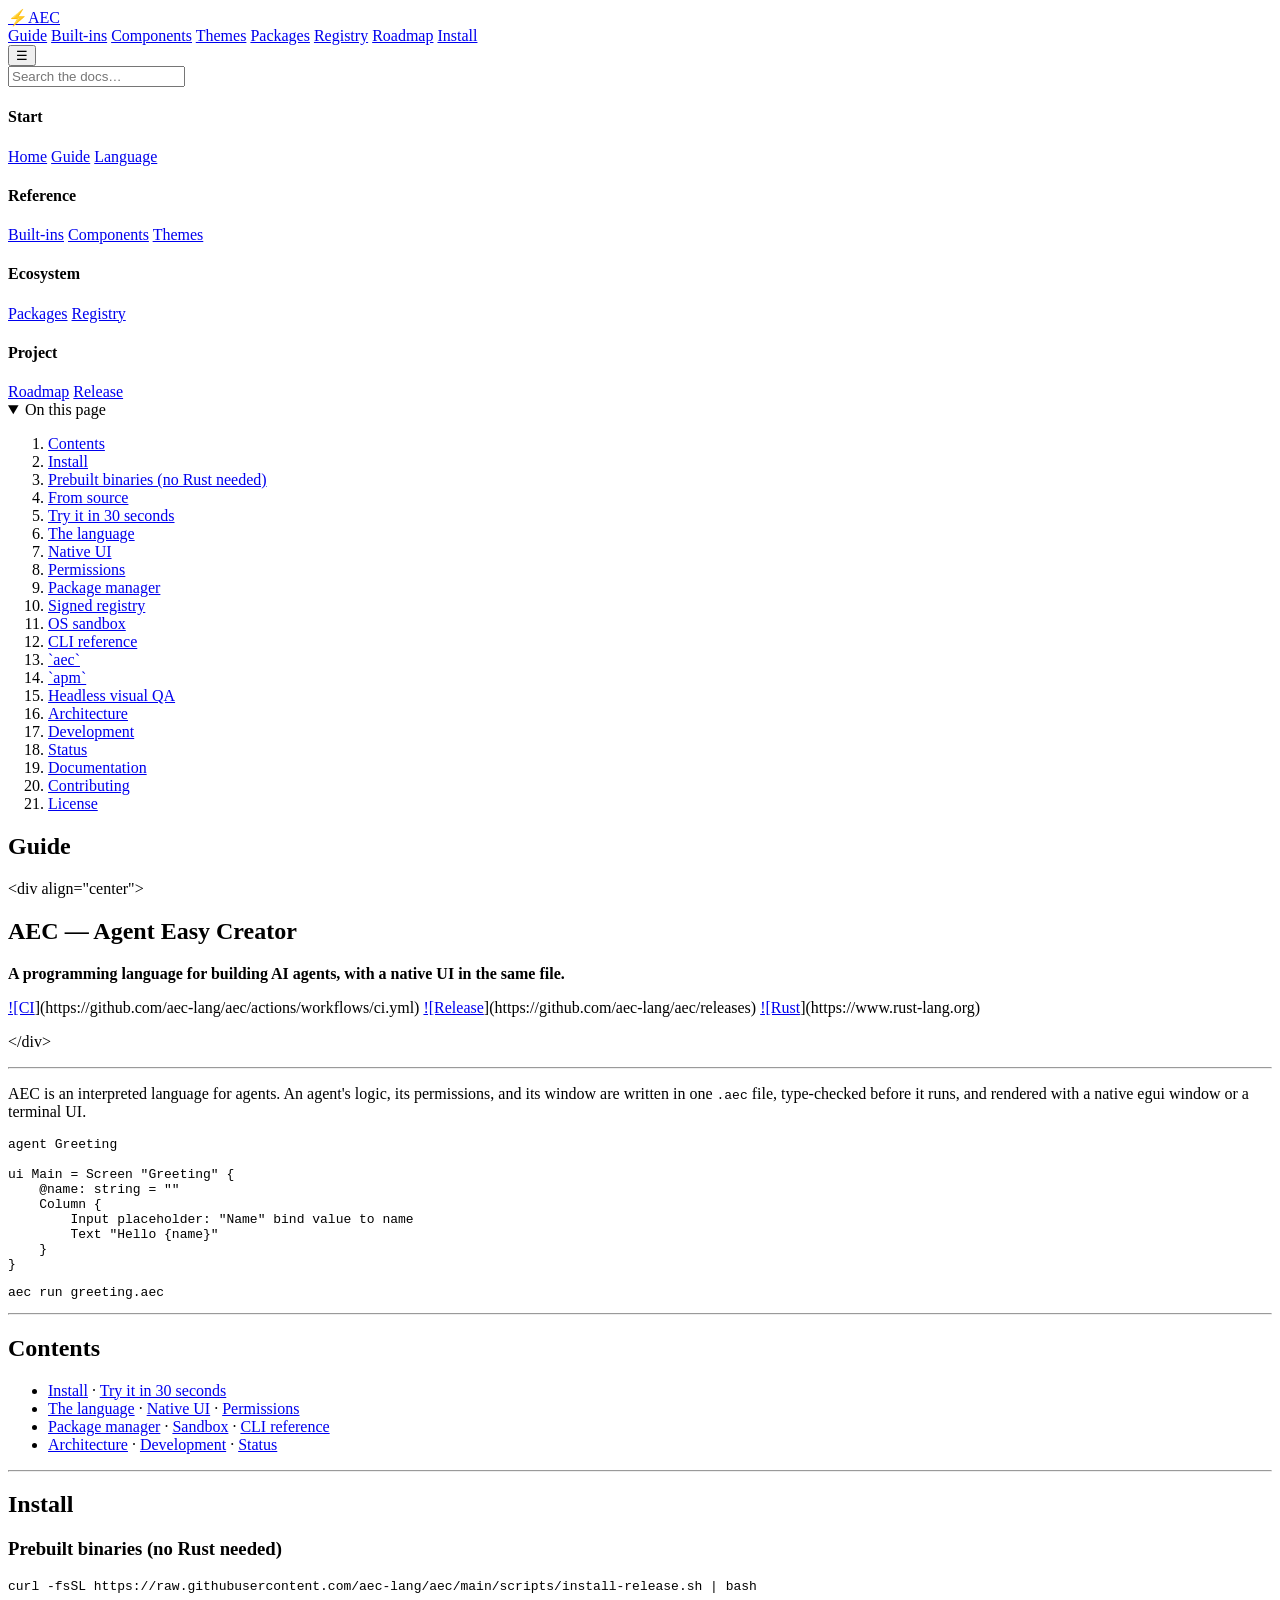
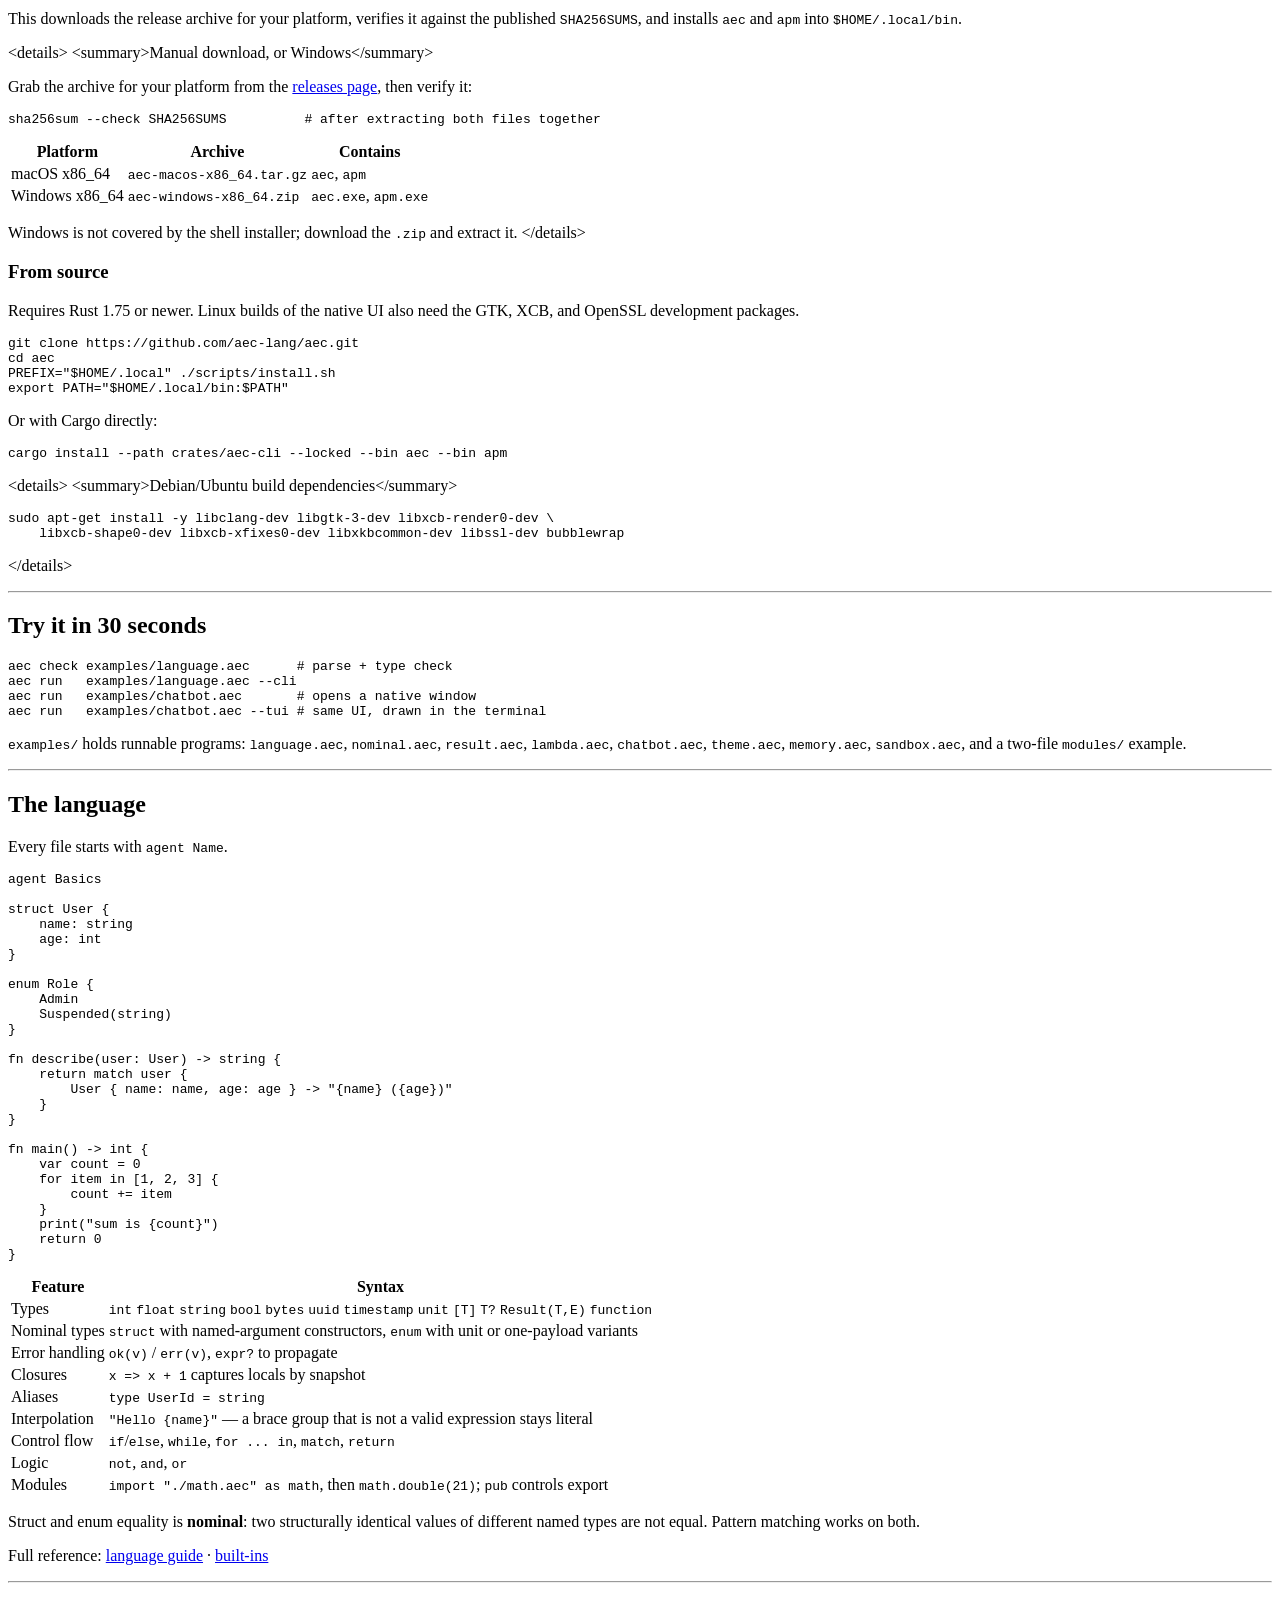
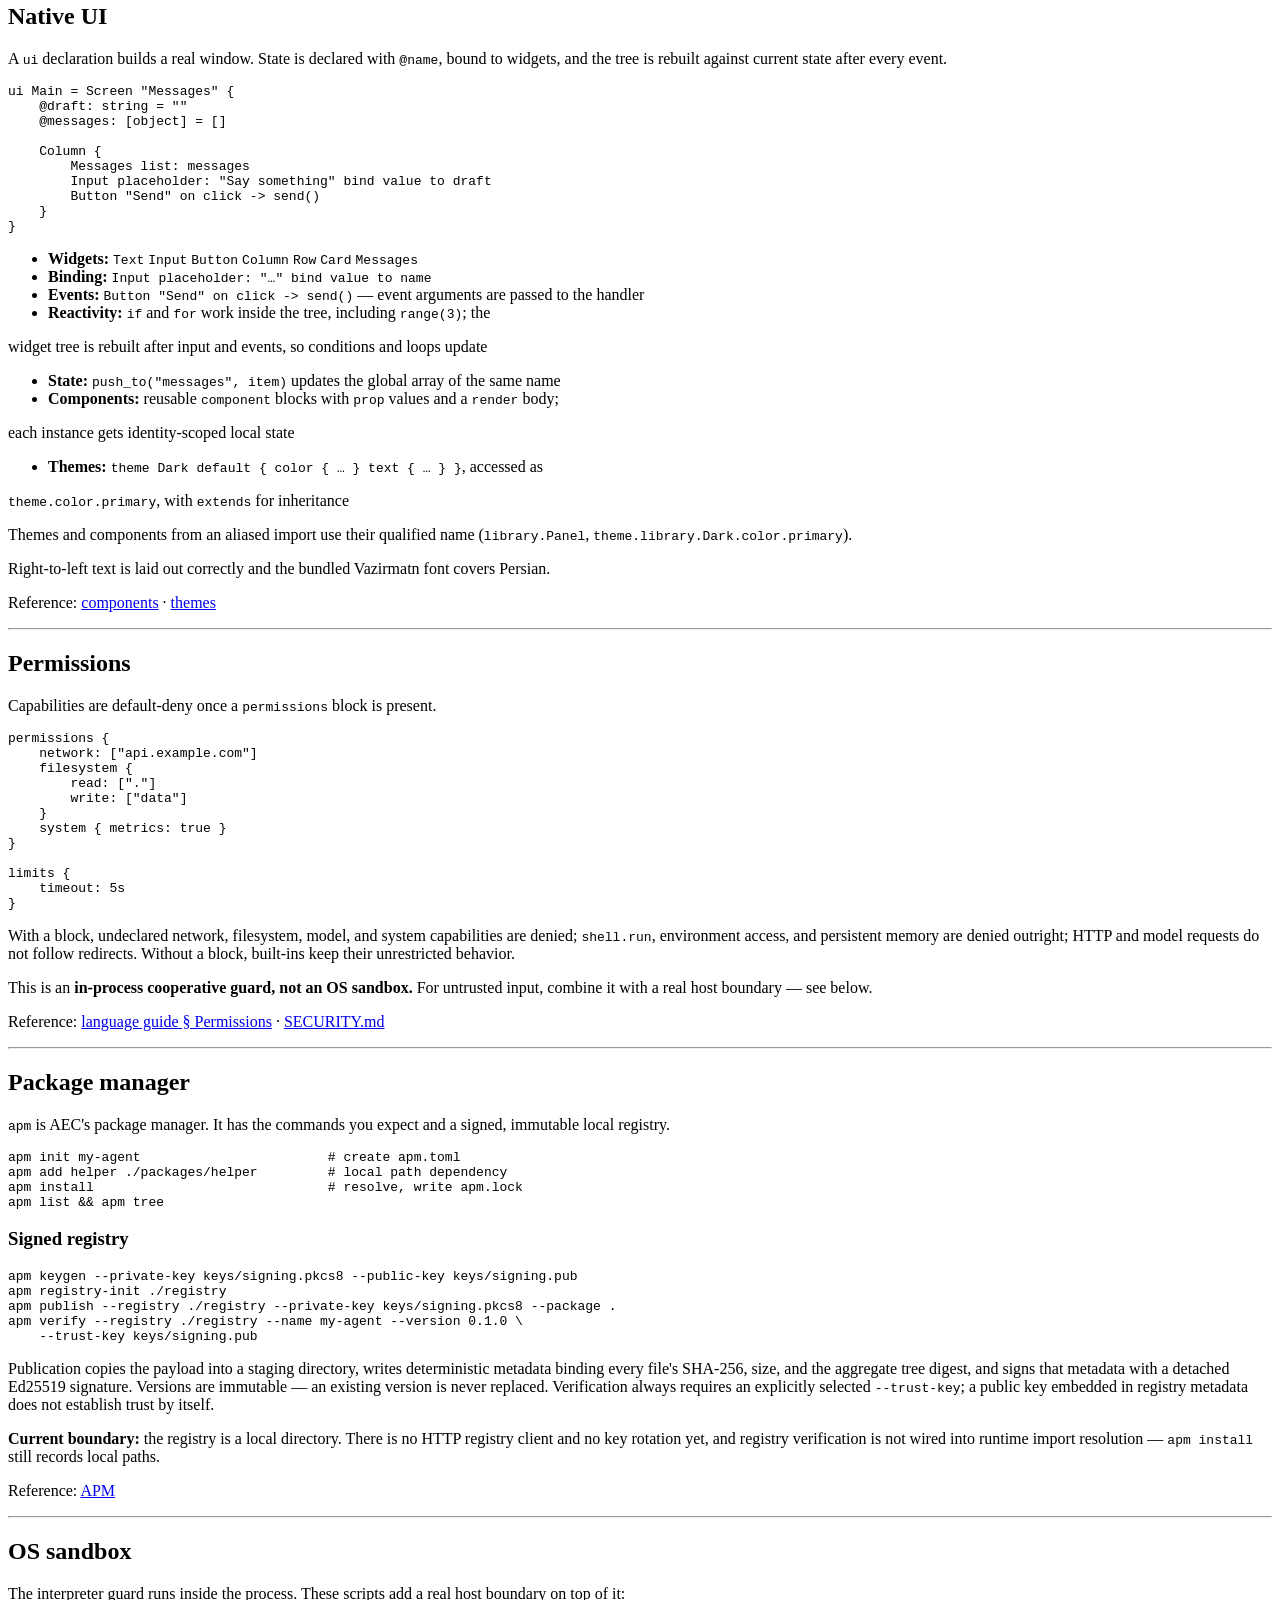
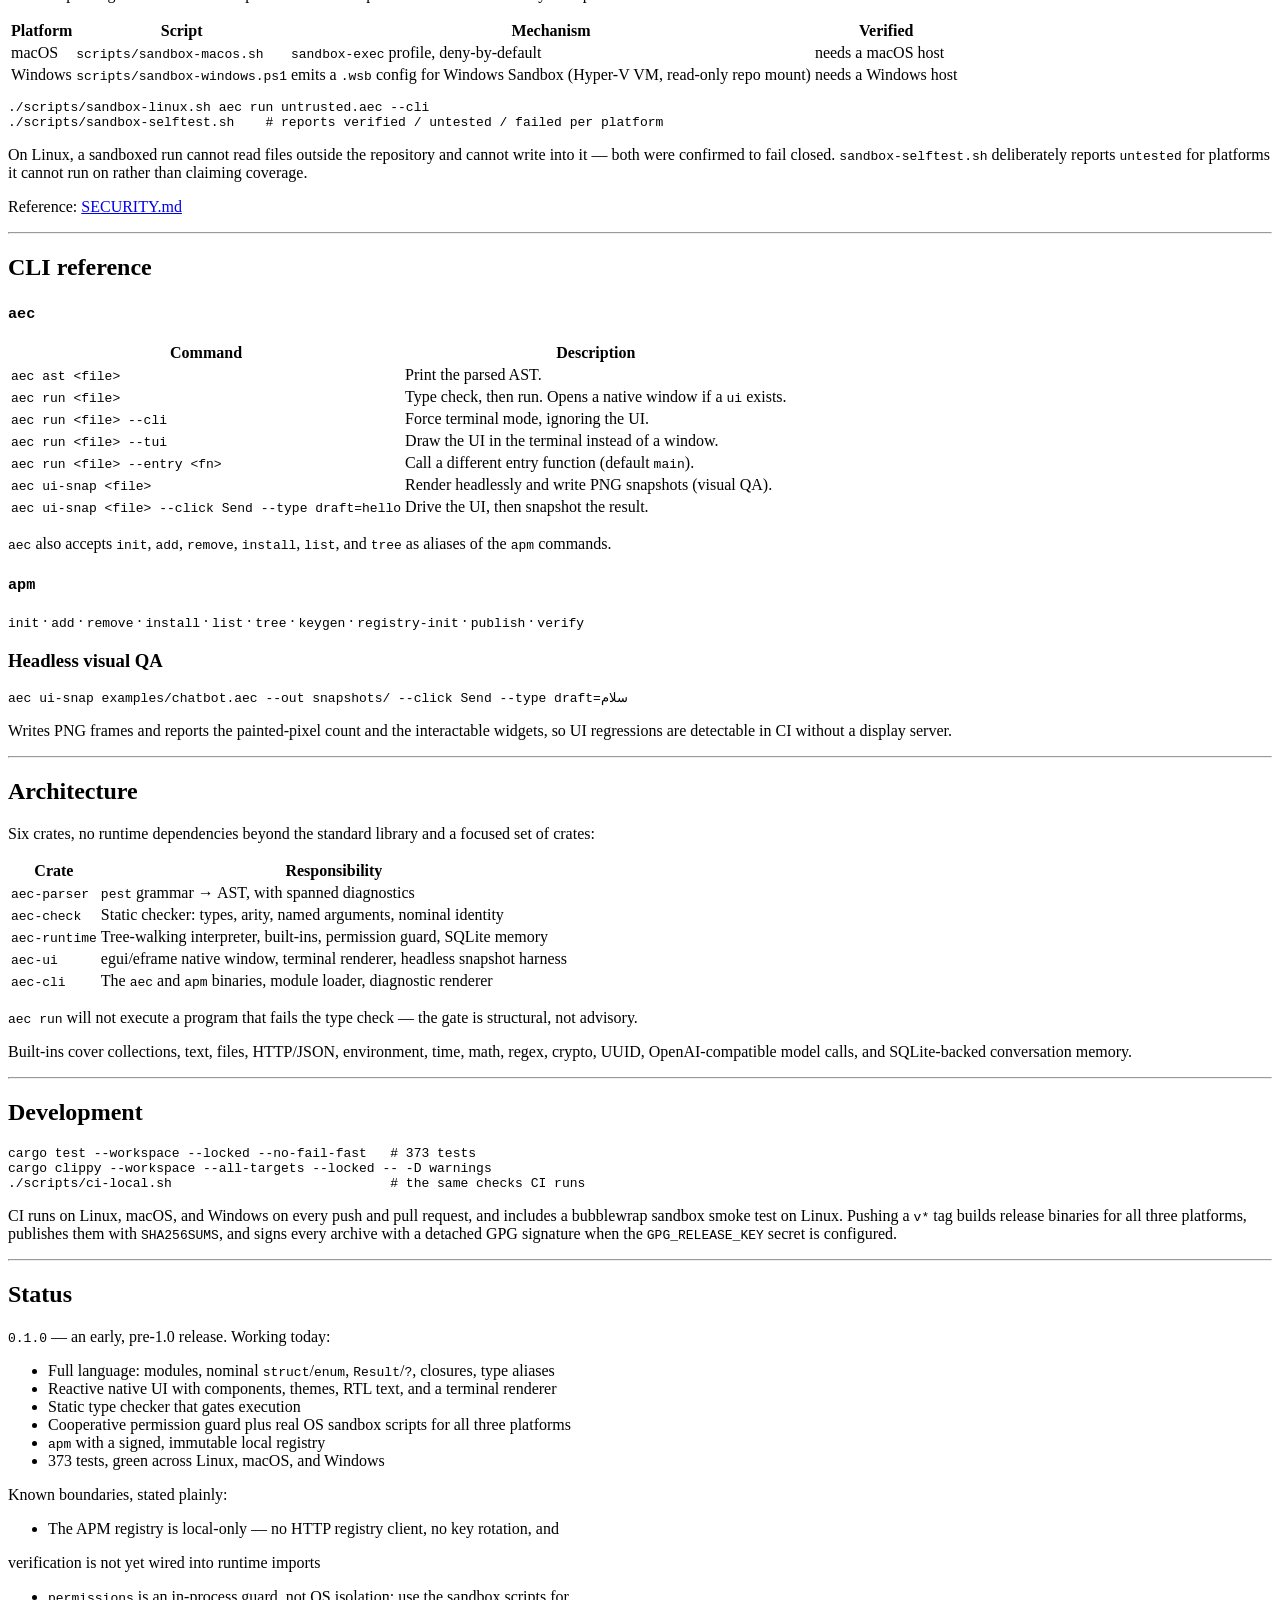
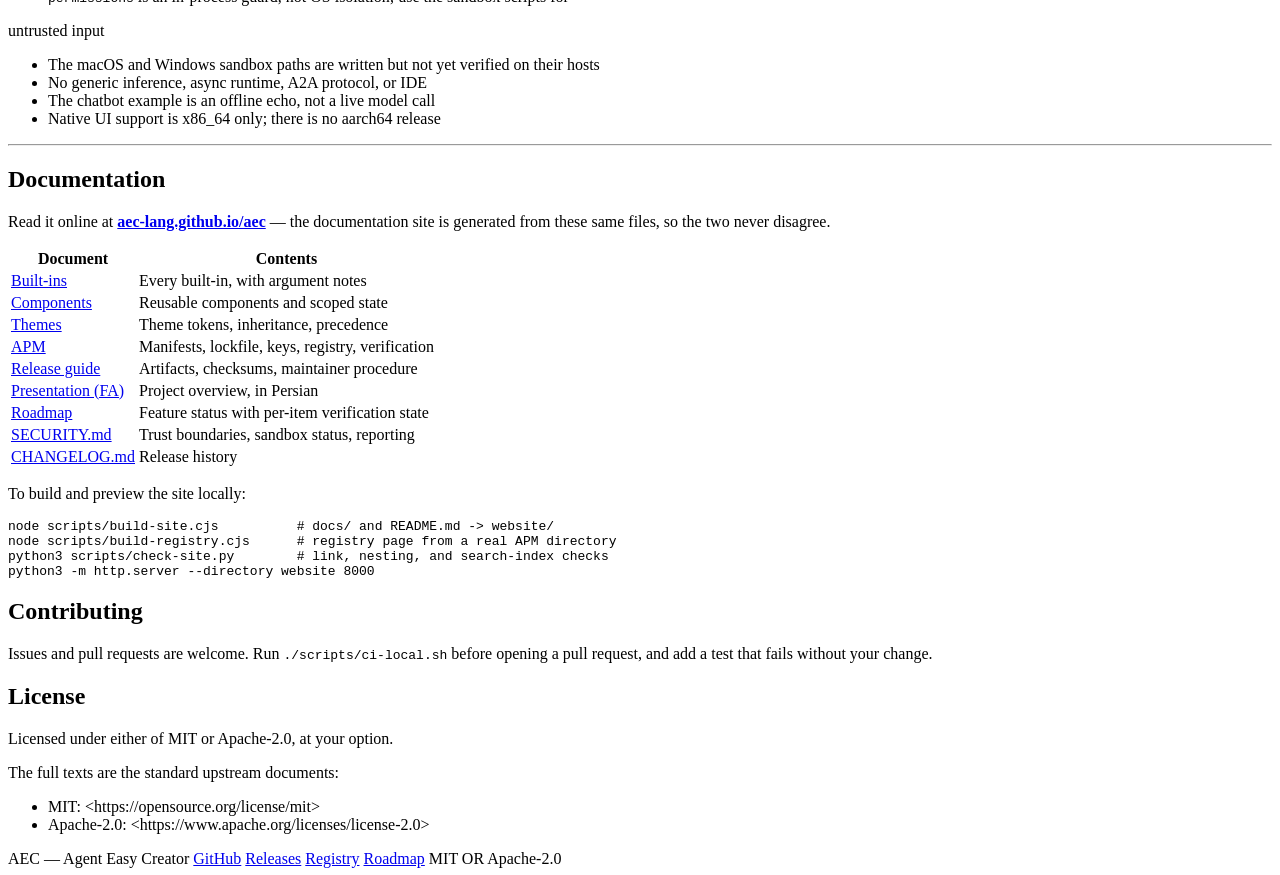
==== commit 7e333ef6: "fix(ci): valid release.yml conditions, enable Pages, publish real registry package - release.yml use" ====
--- a/website/guide.html
+++ b/website/guide.html
@@ -434,6 +434,7 @@
 </ul>
 <hr />
 <h2 id="documentation">Documentation</h2>
+<p>Read it online at <strong><a href="https://aec-lang.github.io/aec" target="_blank" rel="noopener">aec-lang.github.io/aec</a></strong> — the documentation site is generated from these same files, so the two never disagree.</p>
 <table><thead><tr>
 <th>Document</th>
 <th>Contents</th>
@@ -459,6 +460,10 @@
 <td>Artifacts, checksums, maintainer procedure</td>
 </tr>
 <tr>
+<td><a href="docs/AEC_Presentation_FA.md">Presentation (FA)</a></td>
+<td>Project overview, in Persian</td>
+</tr>
+<tr>
 <td><a href="docs/roadmap.html">Roadmap</a></td>
 <td>Feature status with per-item verification state</td>
 </tr>
@@ -471,6 +476,11 @@
 <td>Release history</td>
 </tr>
 </tbody></table>
+<p>To build and preview the site locally:</p>
+<pre><code class="lang-sh">node scripts/build-site.cjs          # docs/ and README.md -&gt; website/
+node scripts/build-registry.cjs      # registry page from a real APM directory
+python3 scripts/check-site.py        # link, nesting, and search-index checks
+python3 -m http.server --directory website 8000</code></pre>
 <h2 id="contributing">Contributing</h2>
 <p>Issues and pull requests are welcome. Run <code>./scripts/ci-local.sh</code> before opening a pull request, and add a test that fails without your change.</p>
 <h2 id="license">License</h2>
